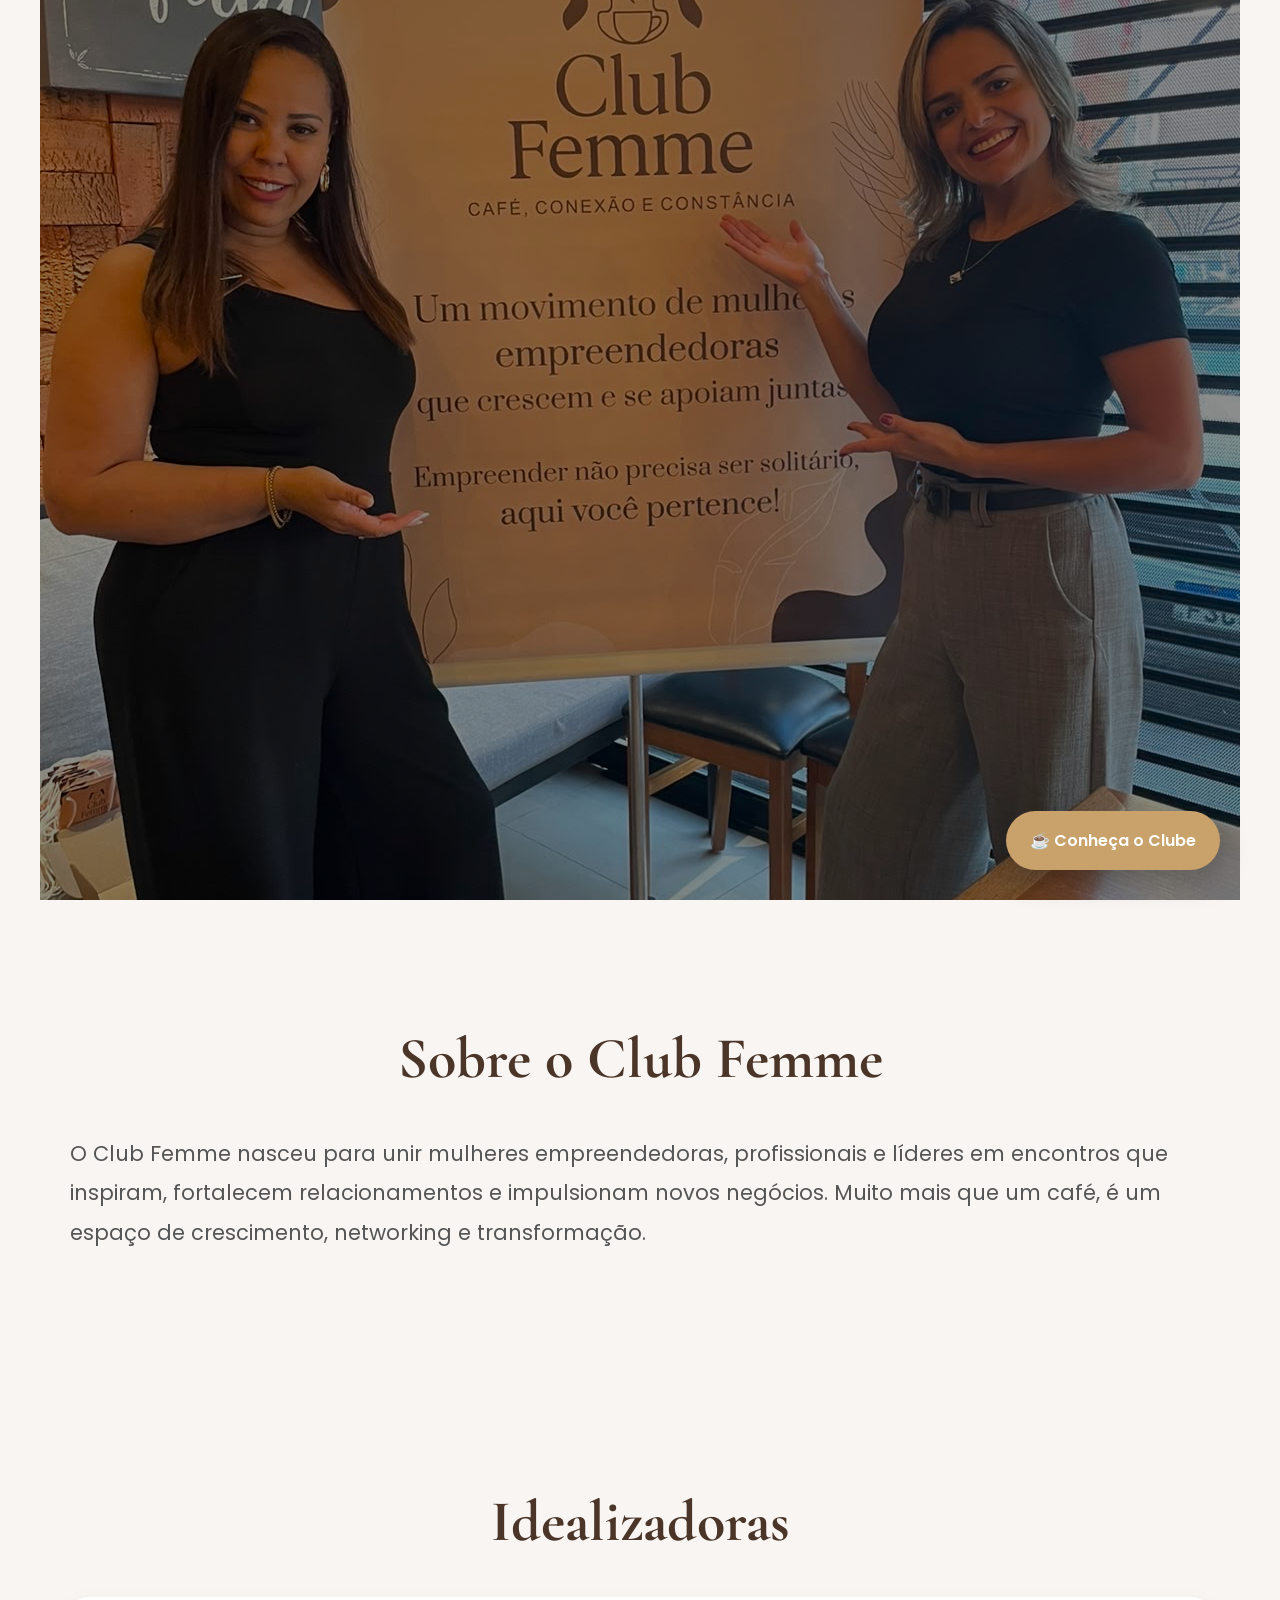
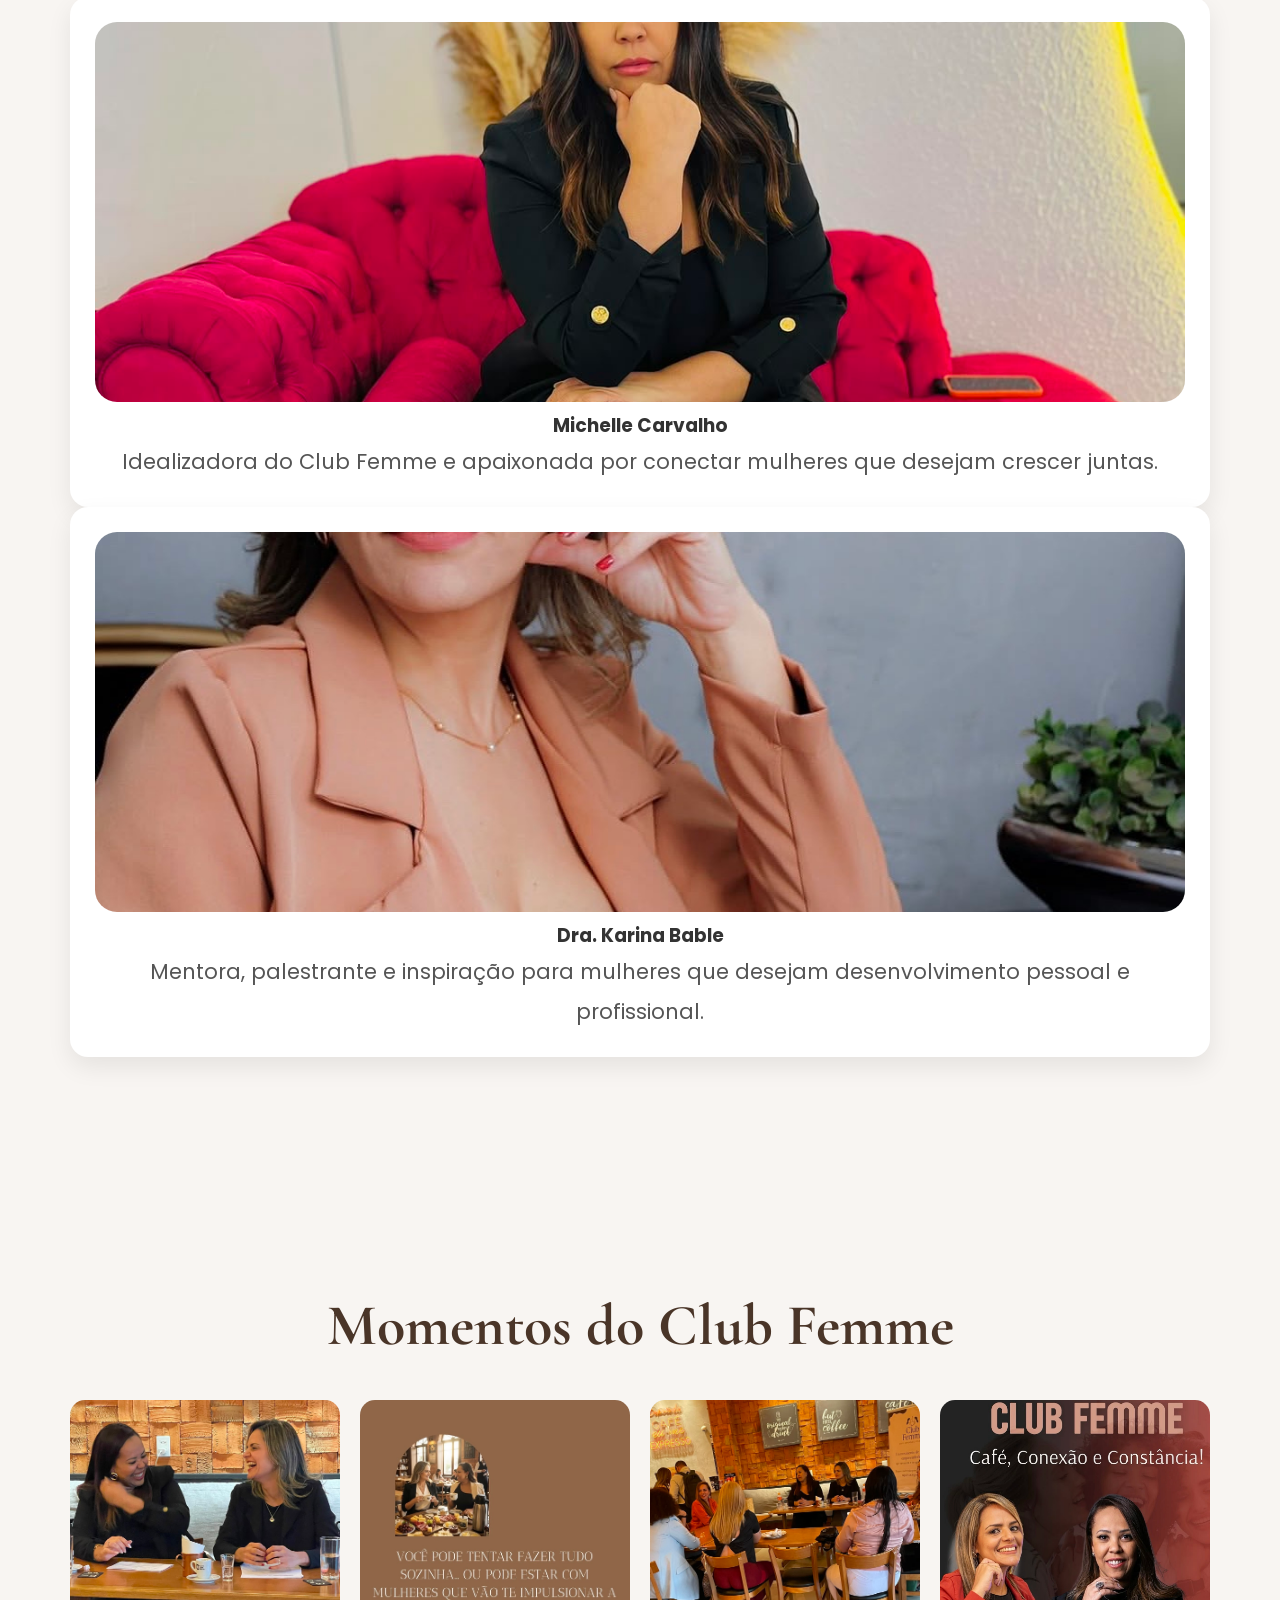
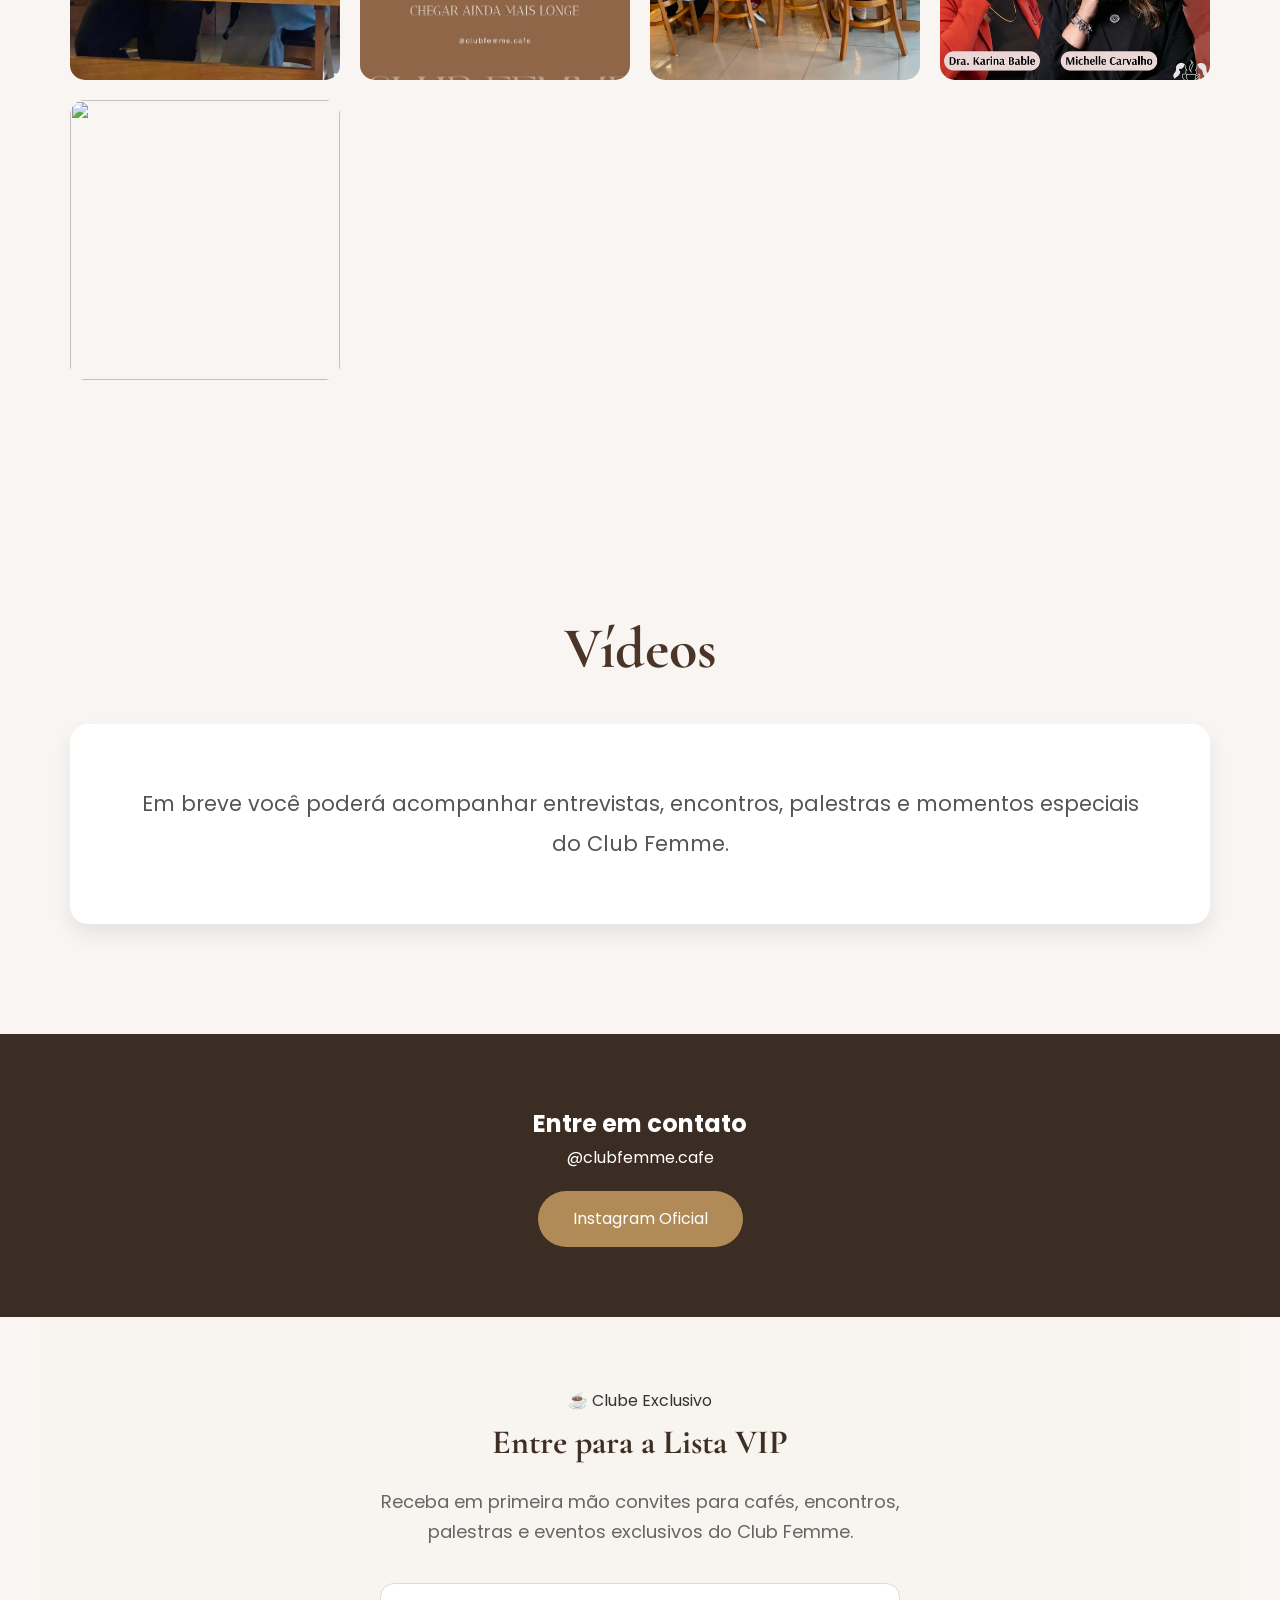
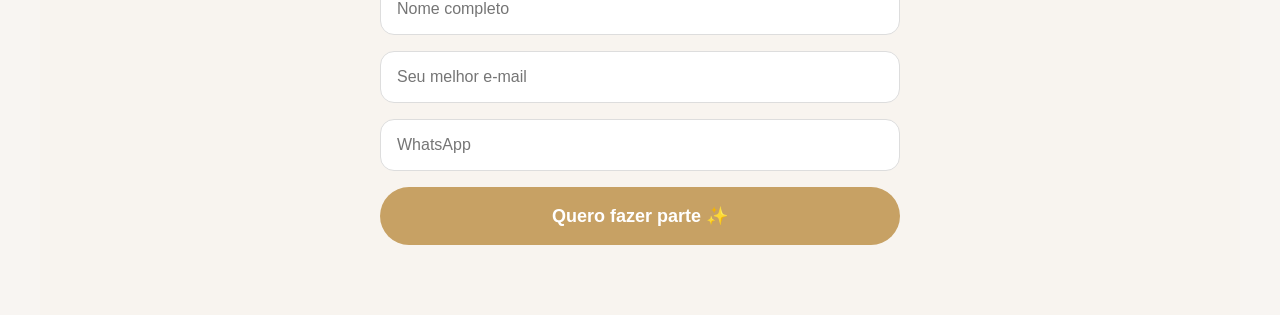
==== index.html @ d6cf8030 "Update index.html" ====
<!DOCTYPE html>
<html lang="pt-BR">
<head>
<meta charset="UTF-8">
<meta name="viewport" content="width=device-width, initial-scale=1.0">

<title>Club Femme</title>

<link rel="stylesheet" href="style.css">

<link rel="preconnect" href="https://fonts.googleapis.com">
<link rel="preconnect" href="https://fonts.gstatic.com" crossorigin>

<link href="https://fonts.googleapis.com/css2?family=Cormorant+Garamond:wght@500;600;700&family=Poppins:wght@300;400;500;600&display=swap" rel="stylesheet">

</head>

<body>

</header>

<section class="hero">


<div class="hero-text">

<h2></h2>

<p>

</p>

<a href="#sobre" class="botao-flutuante">
    ☕ Conheça o Clube
</a>

</div>
</section>

<section id="sobre">

<h2>Sobre o Club Femme</h2>

<p>

O Club Femme nasceu para unir mulheres empreendedoras,
profissionais e líderes em encontros que inspiram,
fortalecem relacionamentos e impulsionam novos negócios.

Muito mais que um café,
é um espaço de crescimento, networking e transformação.

</p>

</section>

<section id="idealizadoras">

<h2>Idealizadoras</h2>

<div class="cards">
<div class="card">

<img src="assets/images/179219d1-c685-4af3-8193-70ac5623697a.jpeg" alt="Michelle Carvalho">

<h3>Michelle Carvalho</h3>

<p>
Idealizadora do Club Femme e apaixonada por conectar mulheres
que desejam crescer juntas.
</p>

</div>

<div class="card">

<img src="assets/images/IMG_1350.jpeg" alt="Karina Bable">

<h3>Dra. Karina Bable</h3>

<p>
Mentora, palestrante e inspiração para mulheres que desejam
desenvolvimento pessoal e profissional.
</p>

</div>

</div>

</section>

<section id="galeria">

<h2>Momentos do Club Femme</h2>

<div class="gallery">

<img src="assets/images/F0392AAE-E761-480A-BFAB-C51E8D1BB046.jpeg">

<img src="assets/images/IMG_1346.jpeg">

<img src="assets/images/363E3862-976A-41C4-960F-3DEDE71C0ED9.jpeg">

<img src="assets/images/IMG_1351.jpeg">

<img src="assets/images/IMG_1440.jpeg">

</div>

</section>

<section id="videos">

<h2>Vídeos</h2>

<div class="video-box">

<p>
Em breve você poderá acompanhar entrevistas, encontros,
palestras e momentos especiais do Club Femme.
</p>

</div>

</section>

<footer id="contato">

<h2>Entre em contato</h2>

<p>@clubfemme.cafe</p>

<a class="instagram"
href="https://www.instagram.com/clubfemme.cafe"
target="_blank">

Instagram Oficial

</a>

</footer>
<section class="cadastro">
    <div class="cadastro-card">

        <span class="badge">☕ Clube Exclusivo</span>

        <h2>Entre para a Lista VIP</h2>

        <p>
            Receba em primeira mão convites para cafés,
            encontros, palestras e eventos exclusivos do Club Femme.
        </p>

        <form>
            <input type="text" placeholder="Nome completo">

            <input type="email" placeholder="Seu melhor e-mail">

            <input type="tel" placeholder="WhatsApp">

            <button type="submit">
                Quero fazer parte ✨
            </button>
        </form>

    </div>
</section>
    <script src="script.js"></script>
</body>
</html>
---- style.css ----
*{
margin:0;
padding:0;
box-sizing:border-box;
}

body{
font-family:Poppins,sans-serif;
background:#f8f5f2;
color:#333;
line-height:1.7;
}

header{position:fixed;
top:0;
left:0;
width:100%;
z-index:1000;

background:rgba(255,255,255,.12);
backdrop-filter:blur(14px);
-webkit-backdrop-filter:blur(14px);

border-bottom:1px solid rgba(255,255,255,.15);

transition:.35s;

}

nav ul{
display:flex;
gap:25px;
list-style:none;
}

nav a{
color:white;
text-decoration:none;
font-weight:500;
transition:.3s;
}

nav a:hover{
color:#b08b57;
}
.hero{
    height:100vh;
    display:flex;
    align-items:center;
    justify-content:center;
    text-align:center;
    padding:40px;

    background-image:
        linear-gradient(rgba(0,0,0,.45), rgba(0,0,0,.45)),
        url("assets/images/B99DFCC3-5FAB-4BAB-A27E-6797FC0DCADA.jpeg");

    background-size:cover;
    background-position:center;
    background-repeat:no-repeat;

    color:#fff;
}

.hero h2{

font-size:78px;

font-family:"Cormorant Garamond",serif;

margin-bottom:25px;

font-weight:700;

line-height:1.1;

}

.hero p{

max-width:760px;

margin:auto;

font-size:22px;

opacity:.95;

}
.botao{

display:inline-block;

margin-top:45px;

padding:18px 42px;

background:#B8905A;

color:white;

text-decoration:none;

border-radius:50px;

font-weight:600;

transition:.35s;

box-shadow:0 10px 25px rgba(0,0,0,.25);

}

.botao:hover{

transform:translateY(-4px);

background:#9c7648;

}


section{
max-width:1200px;
margin:auto;
padding:110px 30px;
}

section h2{
font-size:58px;
font-family:"Cormorant Garamond",serif;
margin-bottom:25px;
text-align:center;
color:#4a3528;
}
section p{
    font-size:21px;
    line-height:1.9;
    color:#555;
}
.card{
    background:#fff;
    padding:30px;
    border-radius:28px;
    box-shadow:0 20px 50px rgba(0,0,0,.08);
    text-align:center;
    transition:.35s;
    overflow:hidden;
}

.card{
background:white;
padding:25px;
border-radius:18px;
box-shadow:0 10px 25px rgba(0,0,0,.08);
text-align:center;
}

.card img{
    width:100%;
    height:380px;
    object-fit:cover;
    border-radius:22px;
    transition:.35s;
}
.card:hover img{
    transform:scale(1.03);
}

.gallery{
display:grid;
grid-template-columns:repeat(auto-fit,minmax(250px,1fr));
gap:20px;
}

.gallery img{
width:100%;
height:280px;
object-fit:cover;
border-radius:15px;
transition:.4s;
}

.gallery img:hover{
transform:scale(1.03);
}

.video-box{
background:white;
padding:60px;
border-radius:18px;
text-align:center;
box-shadow:0 10px 20px rgba(0,0,0,.08);
}

footer{
background:#3b2d23;
color:white;
text-align:center;
padding:70px 20px;
}

.instagram{
display:inline-block;
margin-top:20px;
padding:14px 35px;
background:#b08b57;
border-radius:40px;
text-decoration:none;
color:white;
}
/* ===== MENU RESPONSIVO ===== */

@media (max-width: 900px){

nav ul{
flex-direction:column;
align-items:center;
gap:15px;
}

.hero h2{
font-size:42px;
}

.hero p{
font-size:18px;
}

section{
padding:70px 20px;
}

.card img{
height:320px;
}

.gallery{
grid-template-columns:1fr;
}

}
.botao-flutuante{
    position: fixed;
    right: 20px;
    bottom: 30px;

    background:#c8a16b;
    color:#fff;

    padding:16px 24px;
    border-radius:50px;

    text-decoration:none;
    font-weight:600;

    box-shadow:0 10px 30px rgba(0,0,0,.25);

    z-index:9999;

    transition:.3s;
}

.botao-flutuante:hover{
    transform:translateY(-3px);
    box-shadow:0 15px 35px rgba(0,0,0,.35);
}
/* ===== Cadastro ===== */

.cadastro{
    background:#f8f4ef;
    padding:70px 25px;
    text-align:center;
}

.cadastro h2{
    color:#3f2e23;
    font-size:34px;
    margin-bottom:15px;
}

.cadastro p{
    color:#666;
    max-width:600px;
    margin:0 auto 35px;
    line-height:1.7;
    font-size:18px;
}

.cadastro form{
    max-width:520px;
    margin:auto;
}

.cadastro input{
    width:100%;
    padding:16px;
    margin-bottom:16px;
    border:1px solid #ddd;
    border-radius:14px;
    font-size:16px;
    box-sizing:border-box;
}

.cadastro input:focus{
    border-color:#c7a164;
    outline:none;
}

.cadastro button{
    width:100%;
    padding:18px;
    border:none;
    border-radius:50px;
    background:#c7a164;
    color:#fff;
    font-size:18px;
    font-weight:bold;
    cursor:pointer;
    transition:.3s;
}

.cadastro button:hover{
    background:#af874d;
}
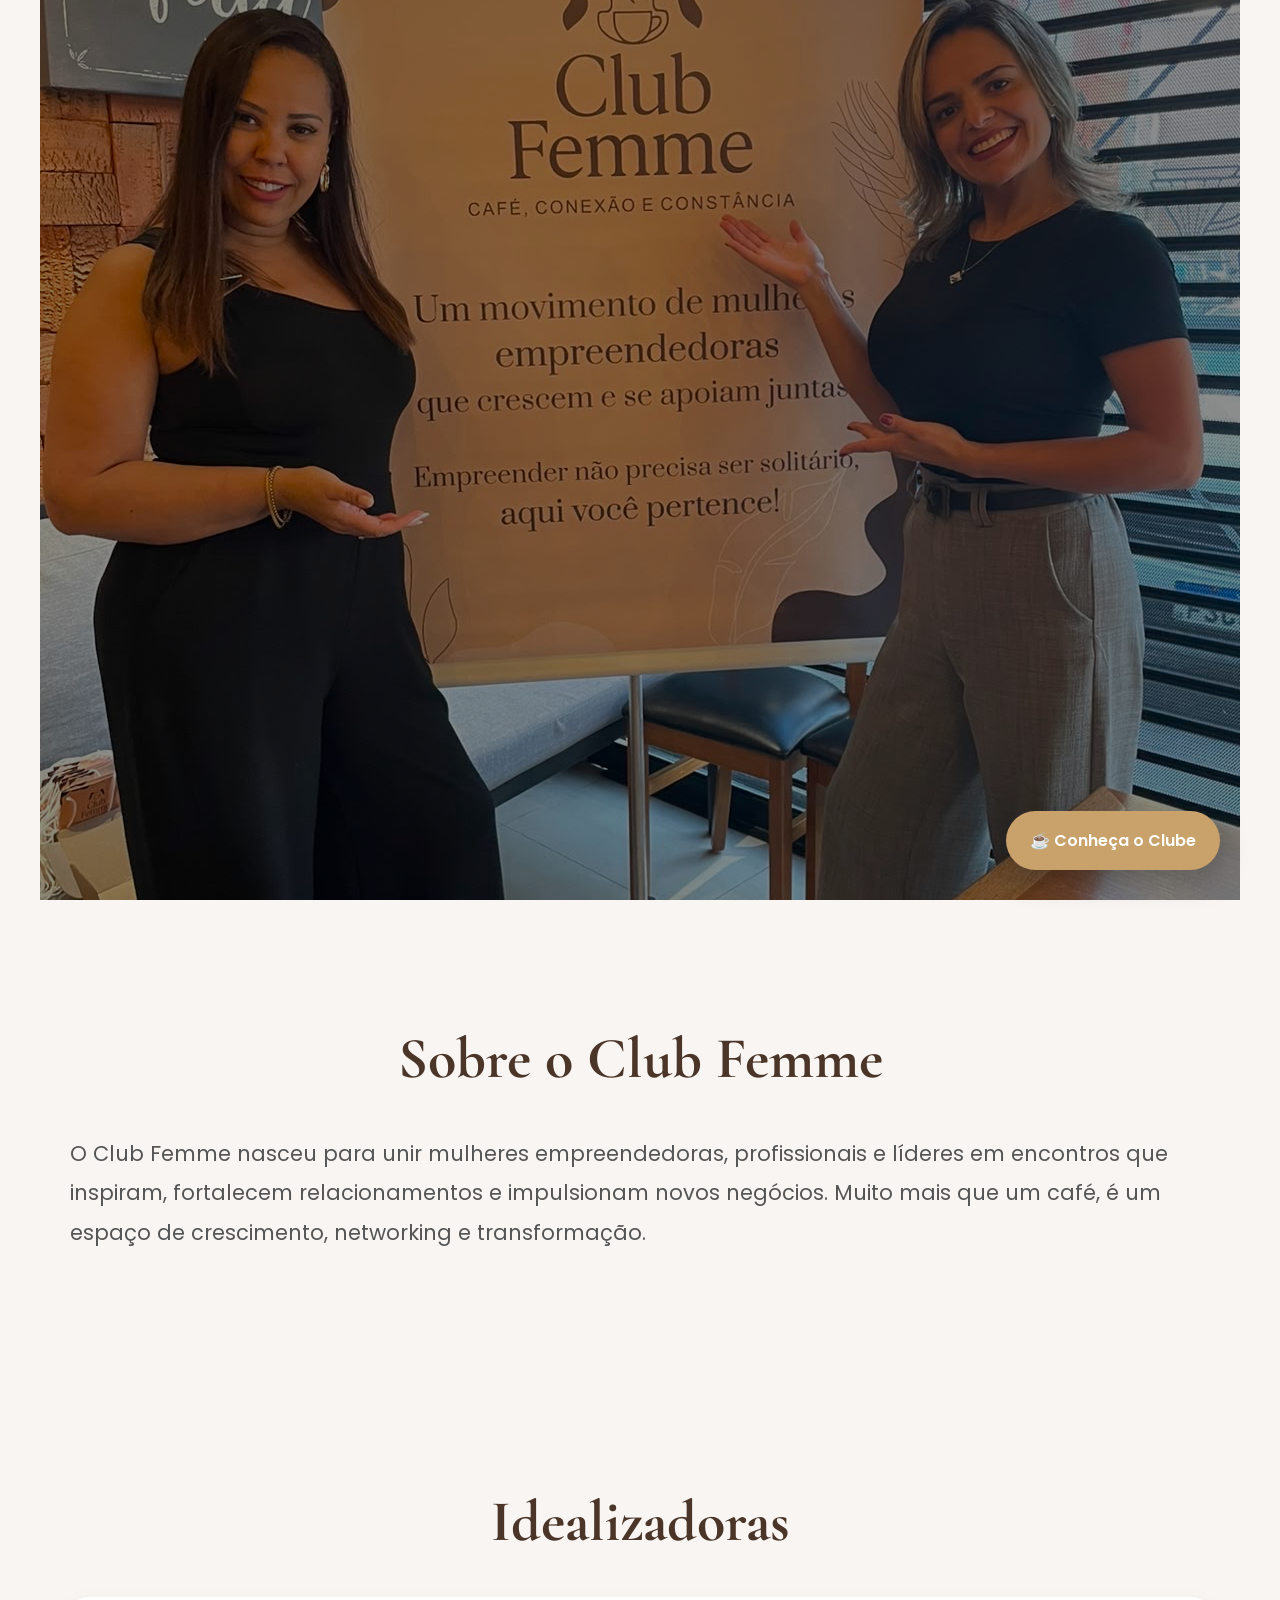
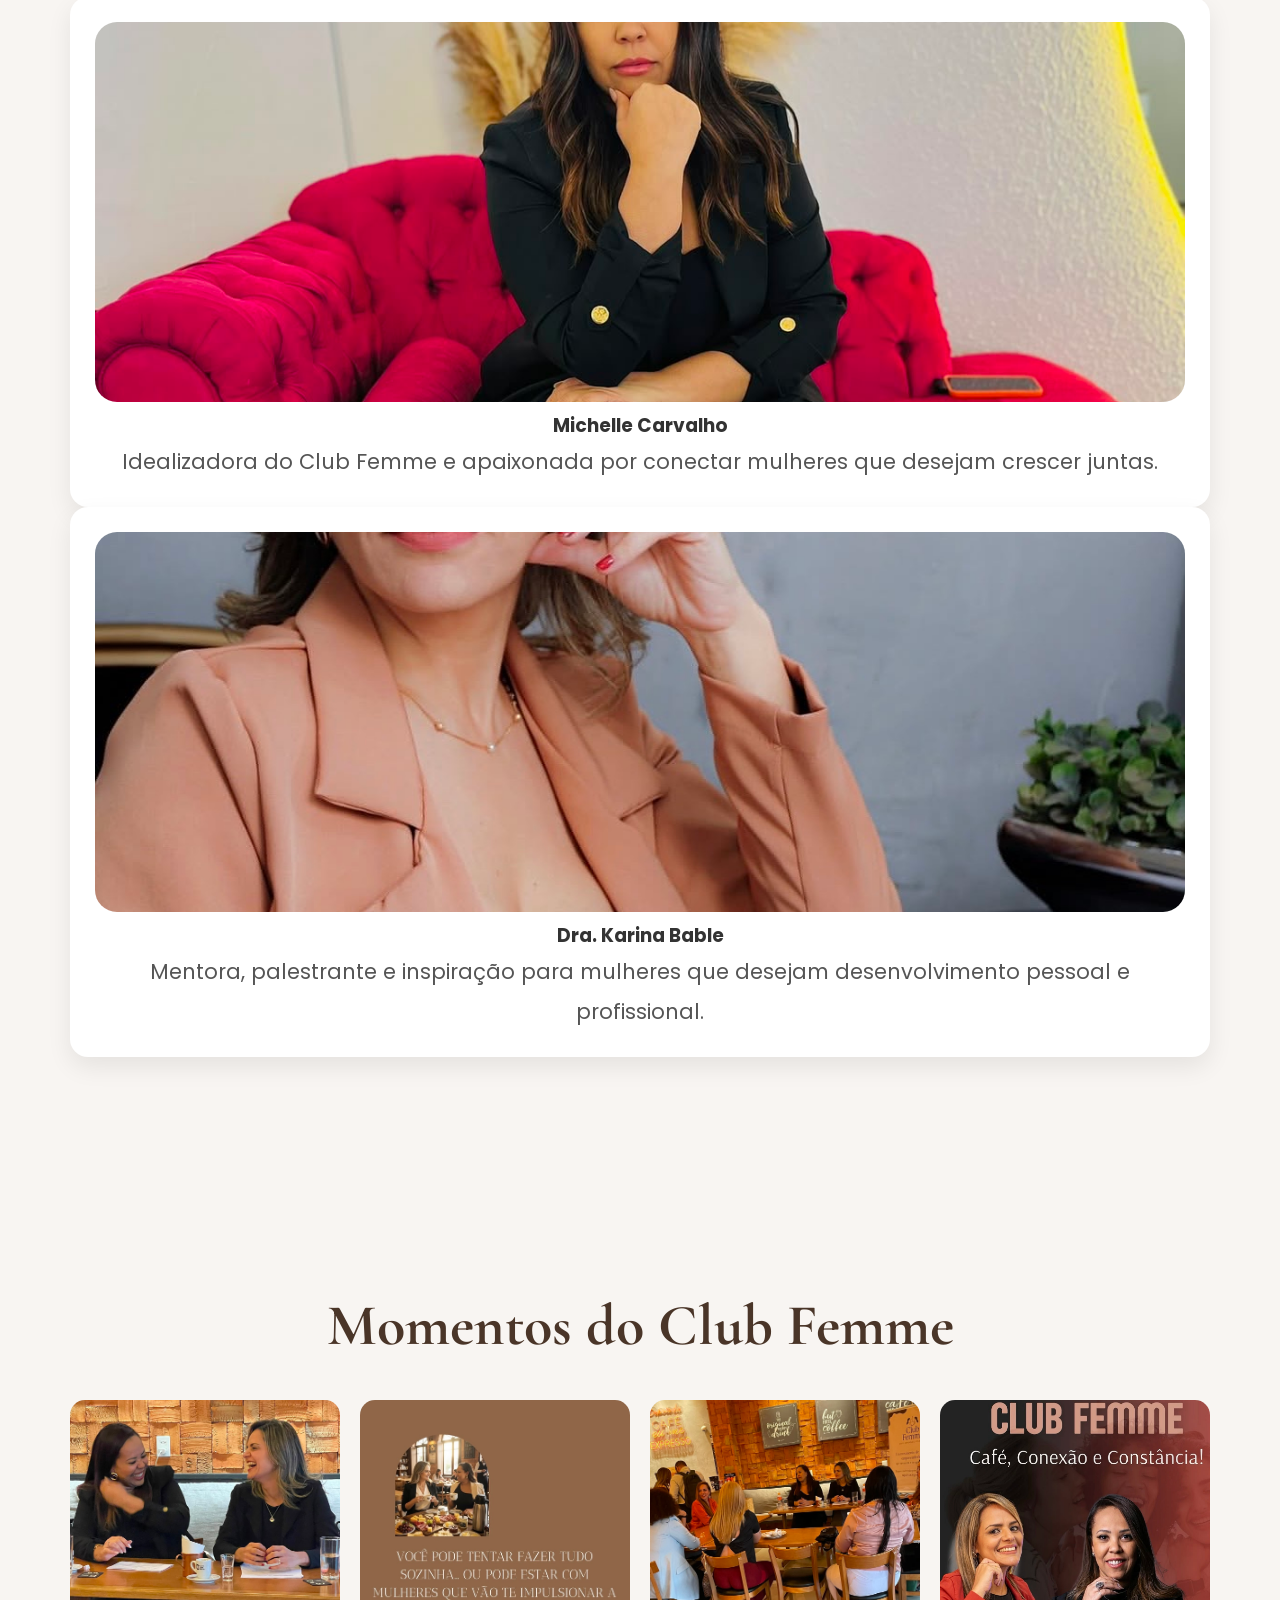
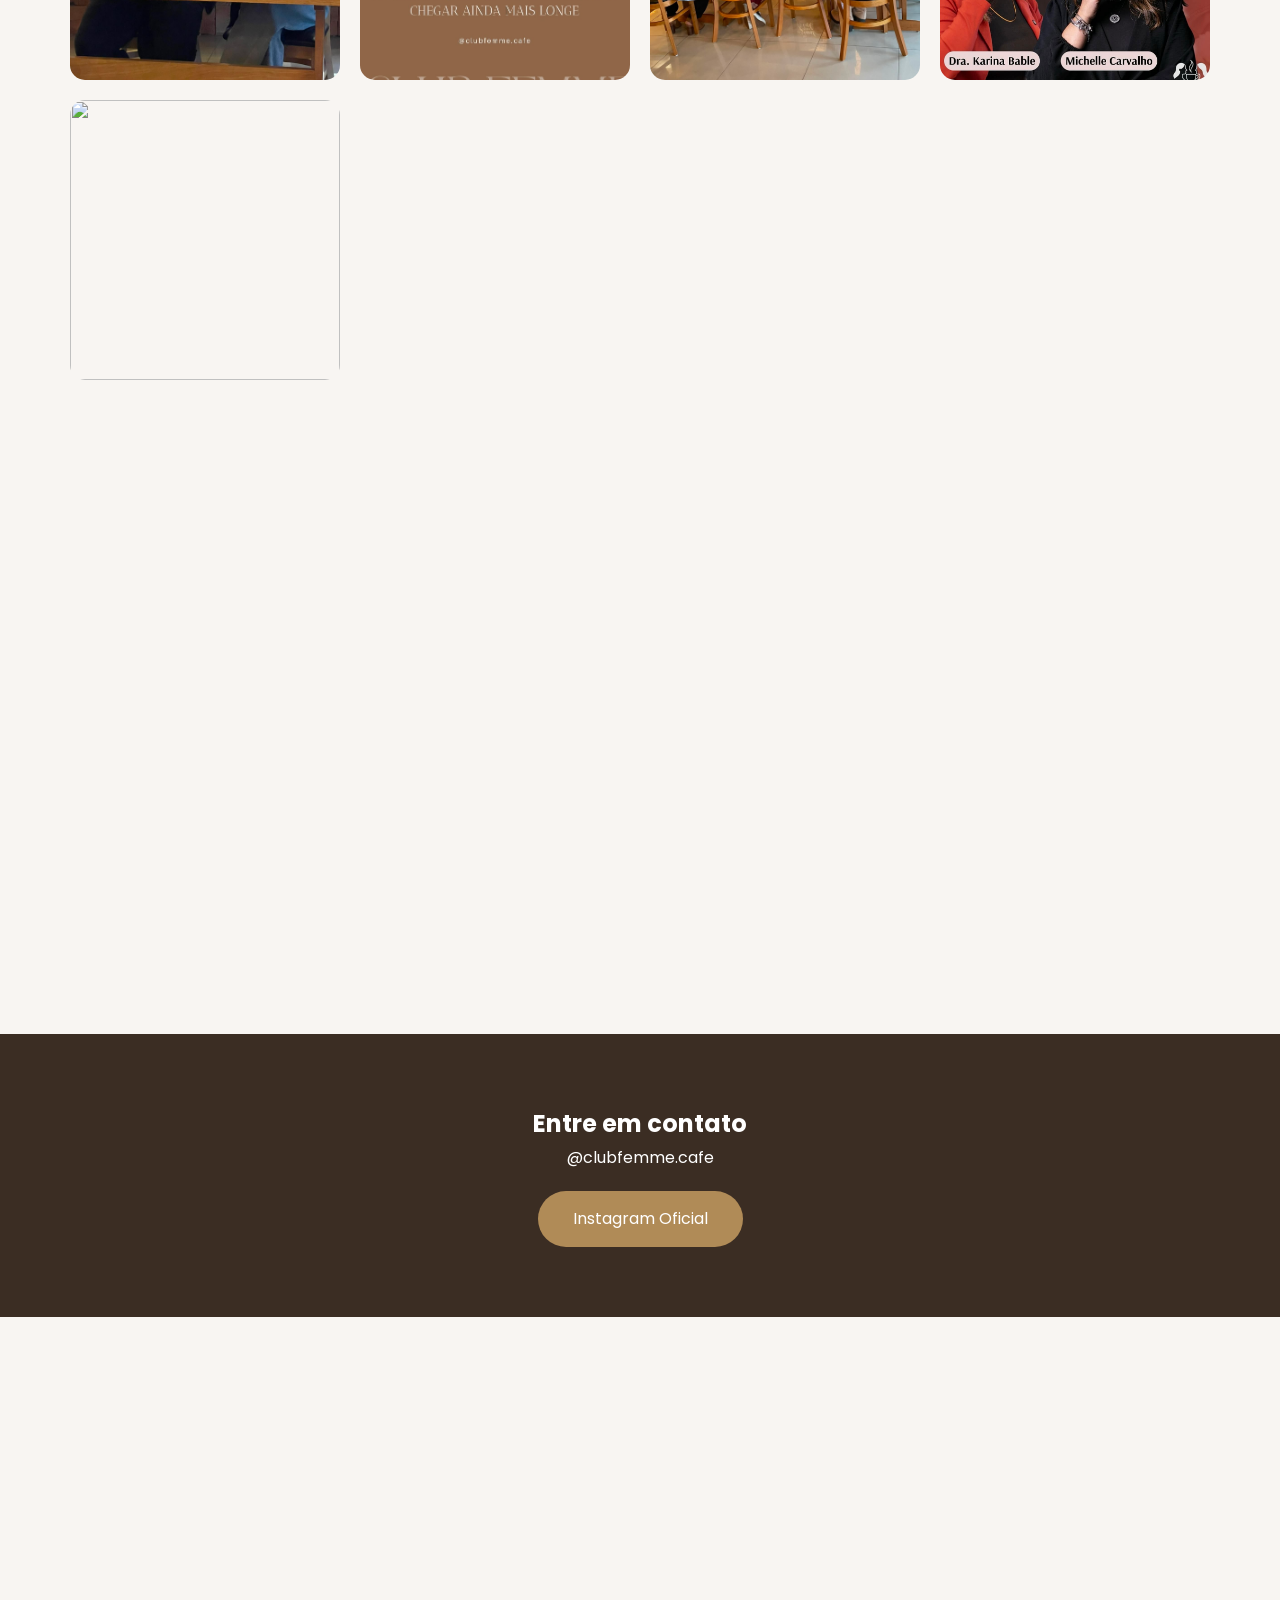
==== commit f1893980: "Update index.html" ====
--- a/index.html
+++ b/index.html
@@ -151,18 +151,20 @@
             encontros, palestras e eventos exclusivos do Club Femme.
         </p>
 
-        <form>
-            <input type="text" placeholder="Nome completo">
+    <form action="https://formspree.io/f/mnjkgary" method="POST">
+            <input type="text" name="nome" placeholder="Nome completo" required>
 
-            <input type="email" placeholder="Seu melhor e-mail">
+           <input type="email" name="email" placeholder="Seu melhor e-mail" required>
 
-            <input type="tel" placeholder="WhatsApp">
+           <input type="tel" name="whatsapp" placeholder="WhatsApp" required>
 
             <button type="submit">
                 Quero fazer parte ✨
             </button>
-        </form>
+        <form action="https://formspree.io/f/mnjkgary" method="POST">
+<input type="hidden" name="_subject" value="Novo cadastro - Lista VIP Club Femme">
 
+<input type="hidden" name="_next" value="https://beleza2.github.io/club-femme-site/">
     </div>
 </section>
     <script src="script.js"></script>
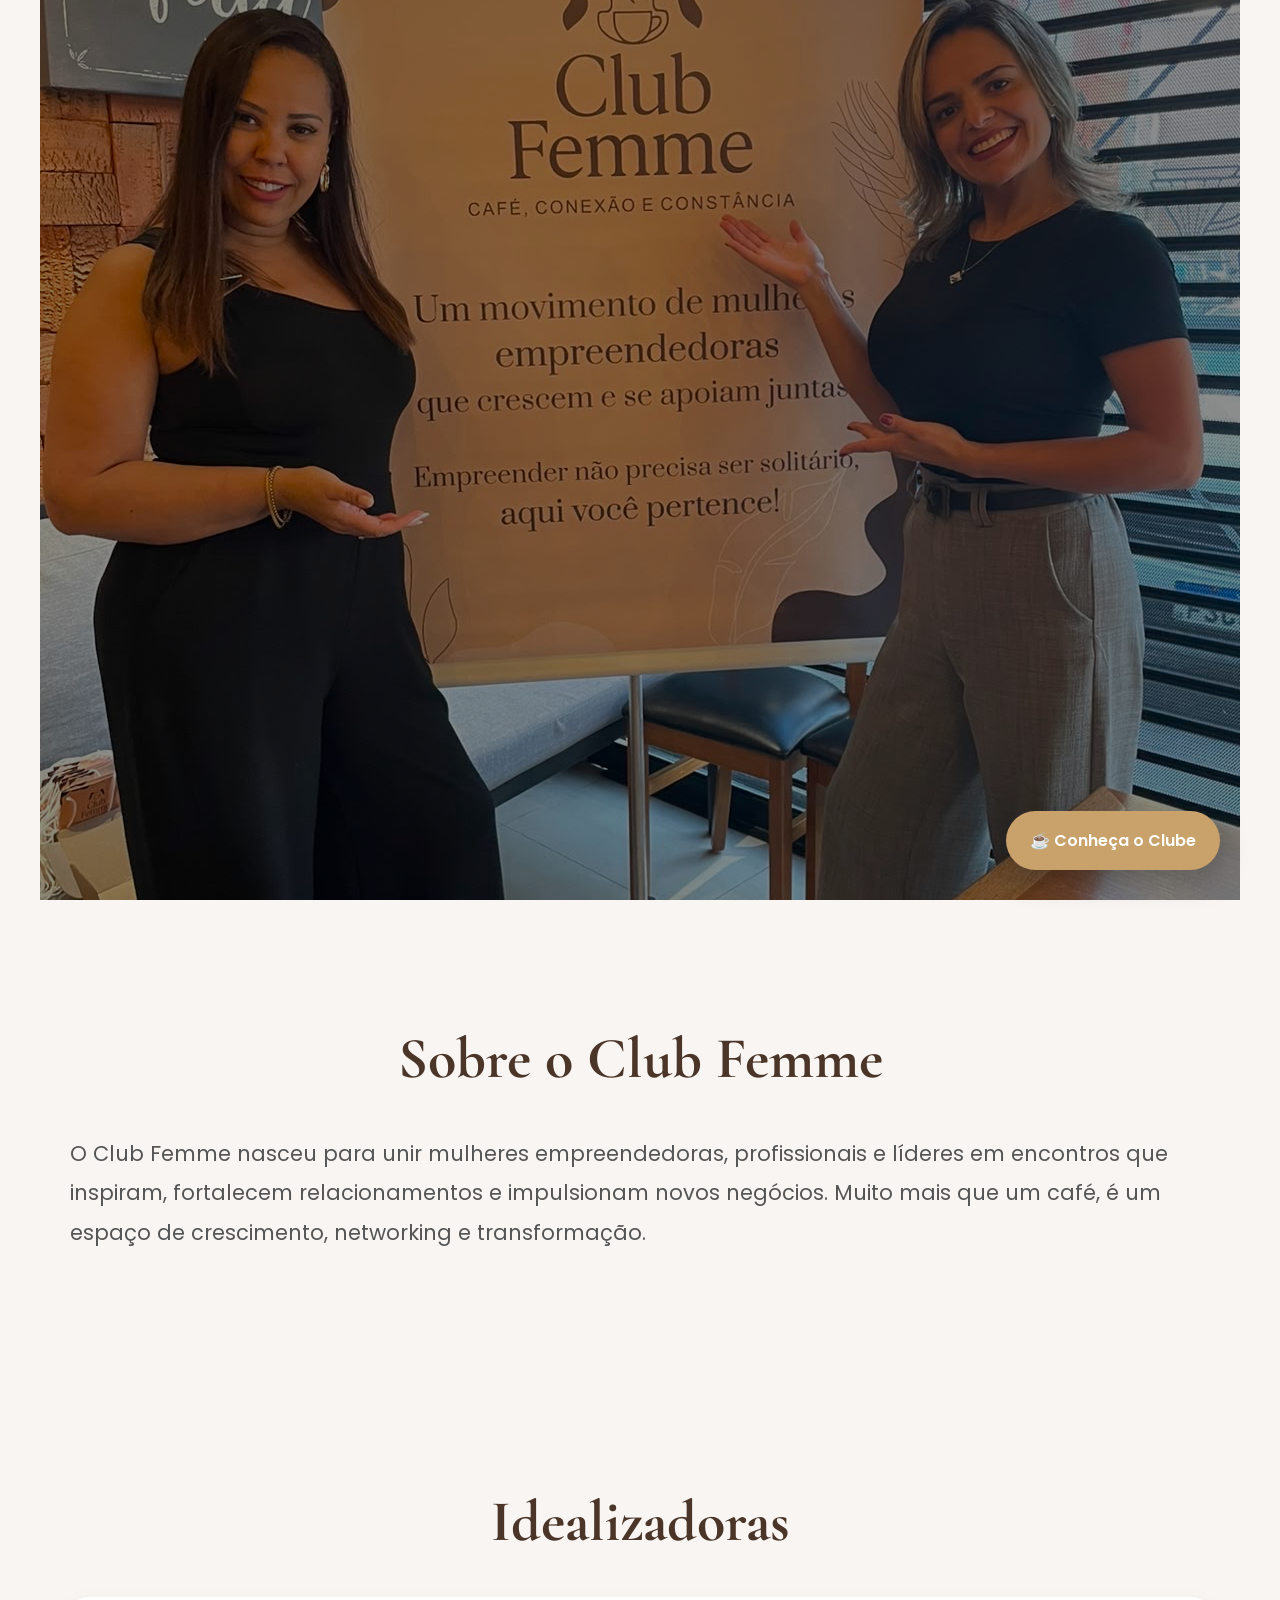
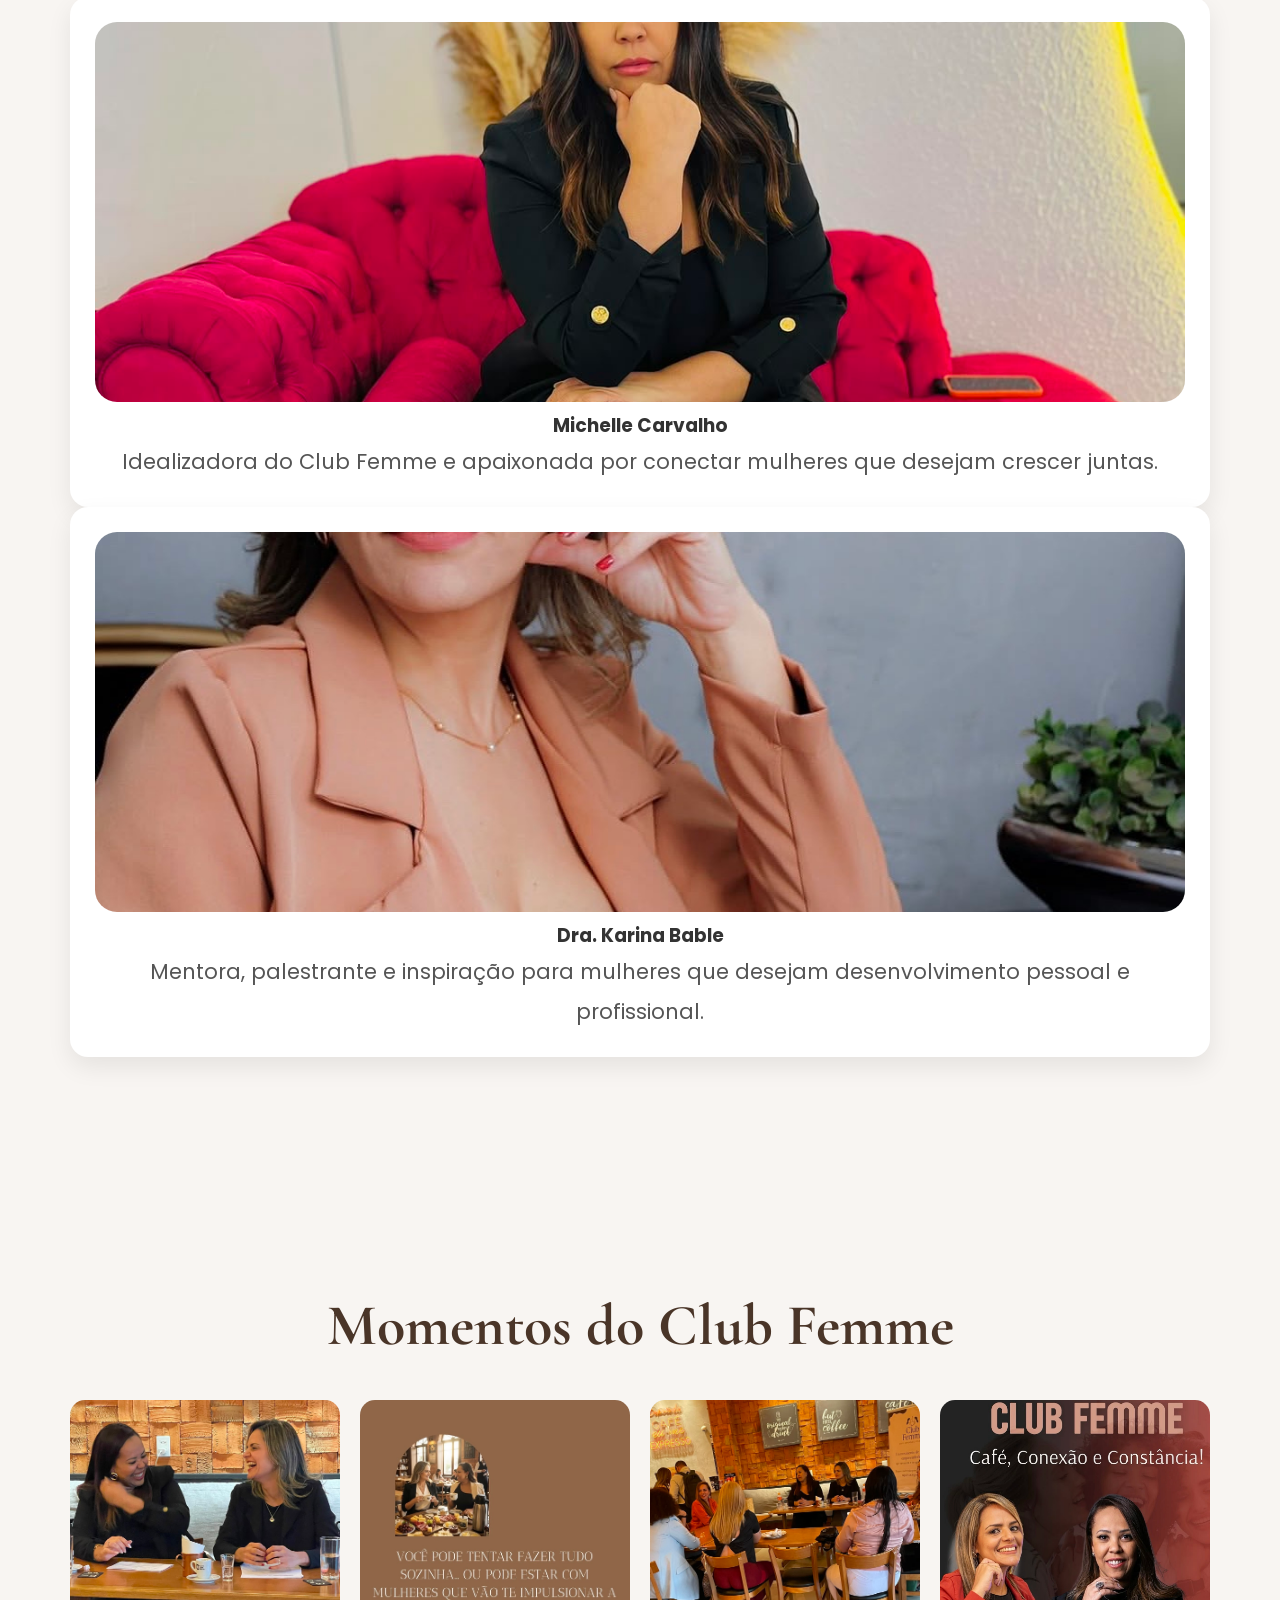
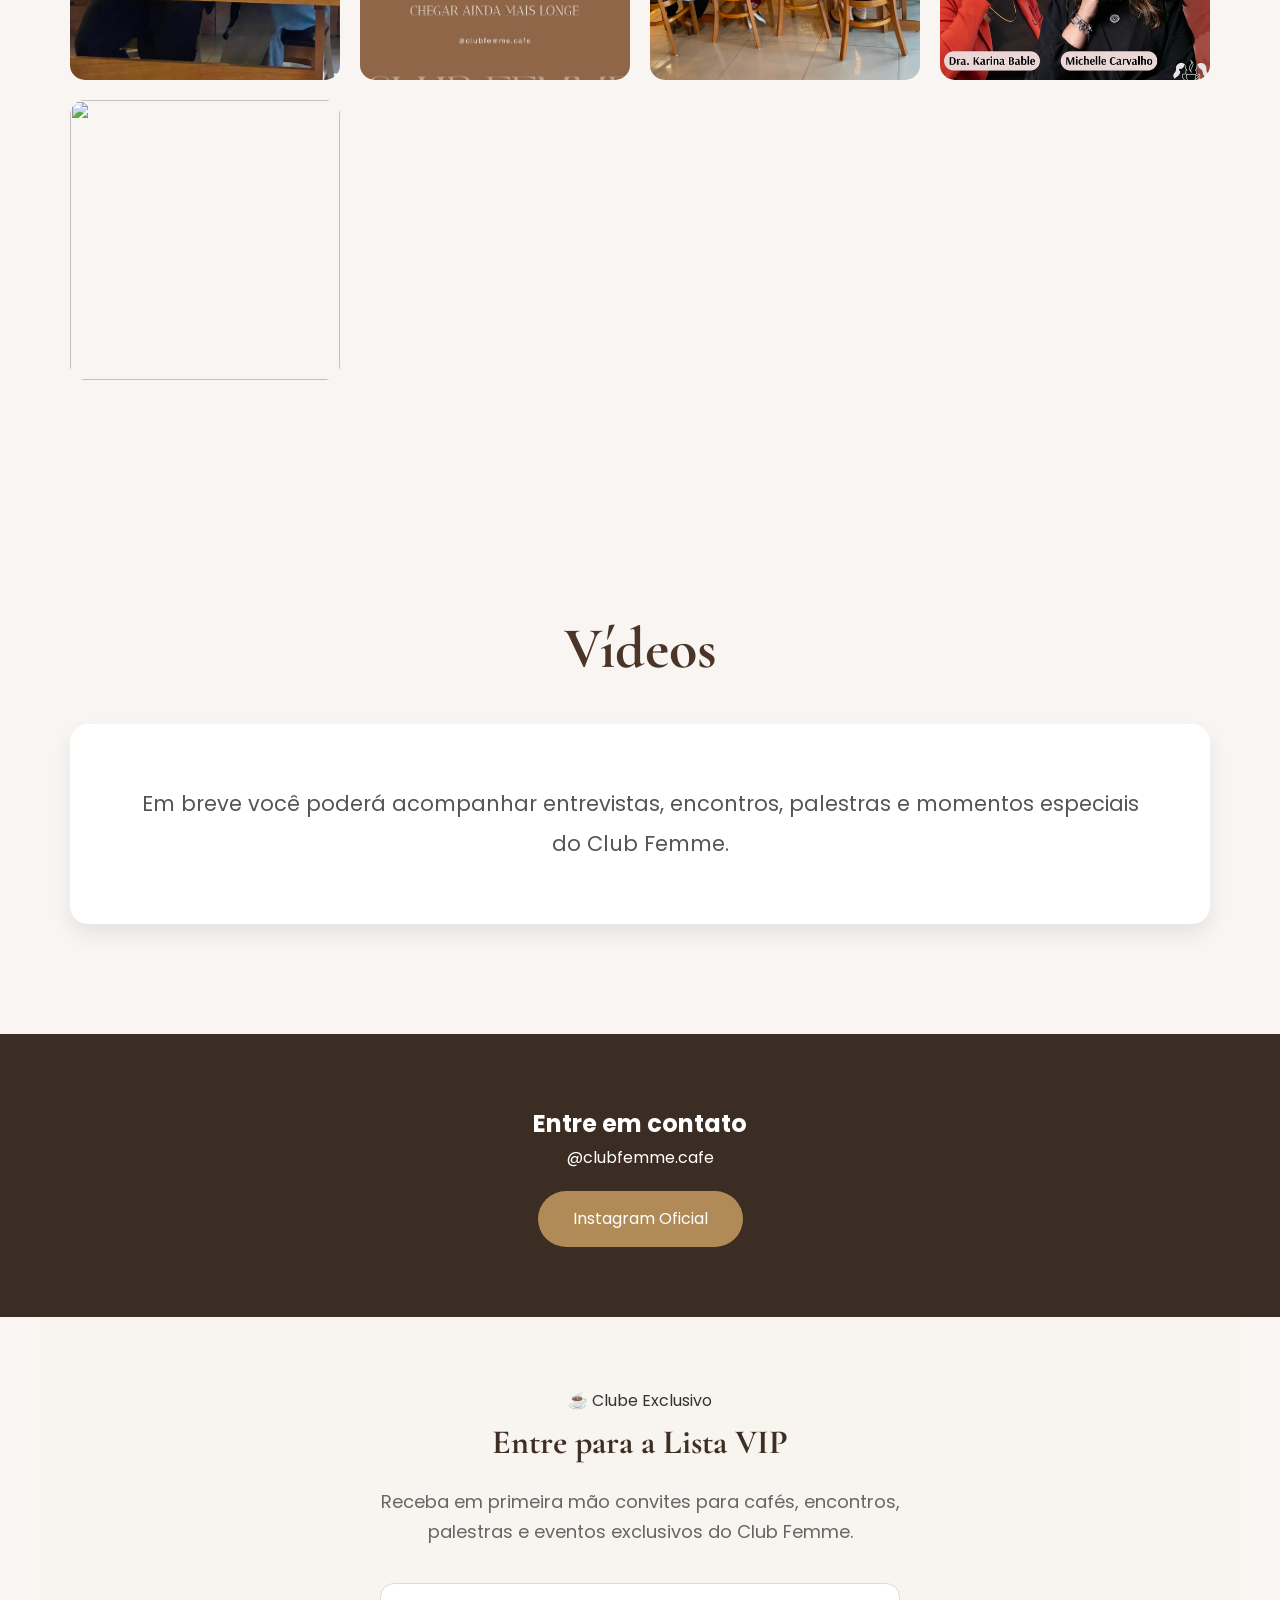
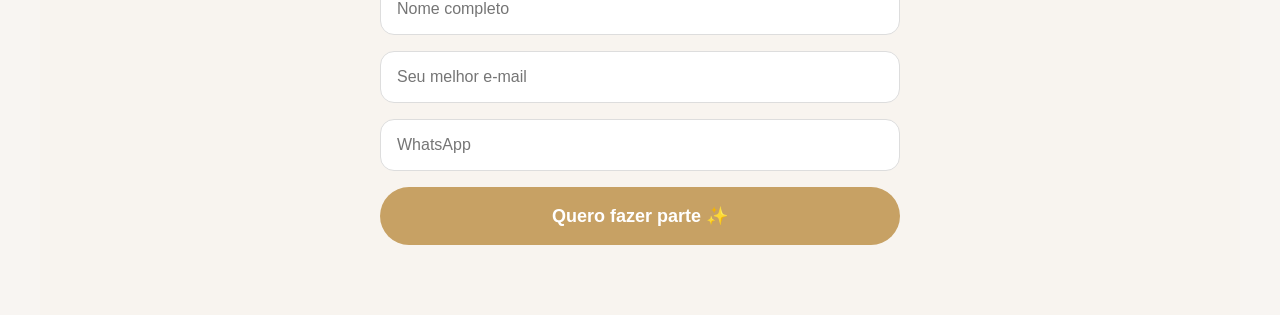
==== commit 0c37aa23: "Update index.html" ====
--- a/index.html
+++ b/index.html
@@ -161,7 +161,7 @@
             <button type="submit">
                 Quero fazer parte ✨
             </button>
-        <form action="https://formspree.io/f/mnjkgary" method="POST">
+        </form>
 <input type="hidden" name="_subject" value="Novo cadastro - Lista VIP Club Femme">
 
 <input type="hidden" name="_next" value="https://beleza2.github.io/club-femme-site/">
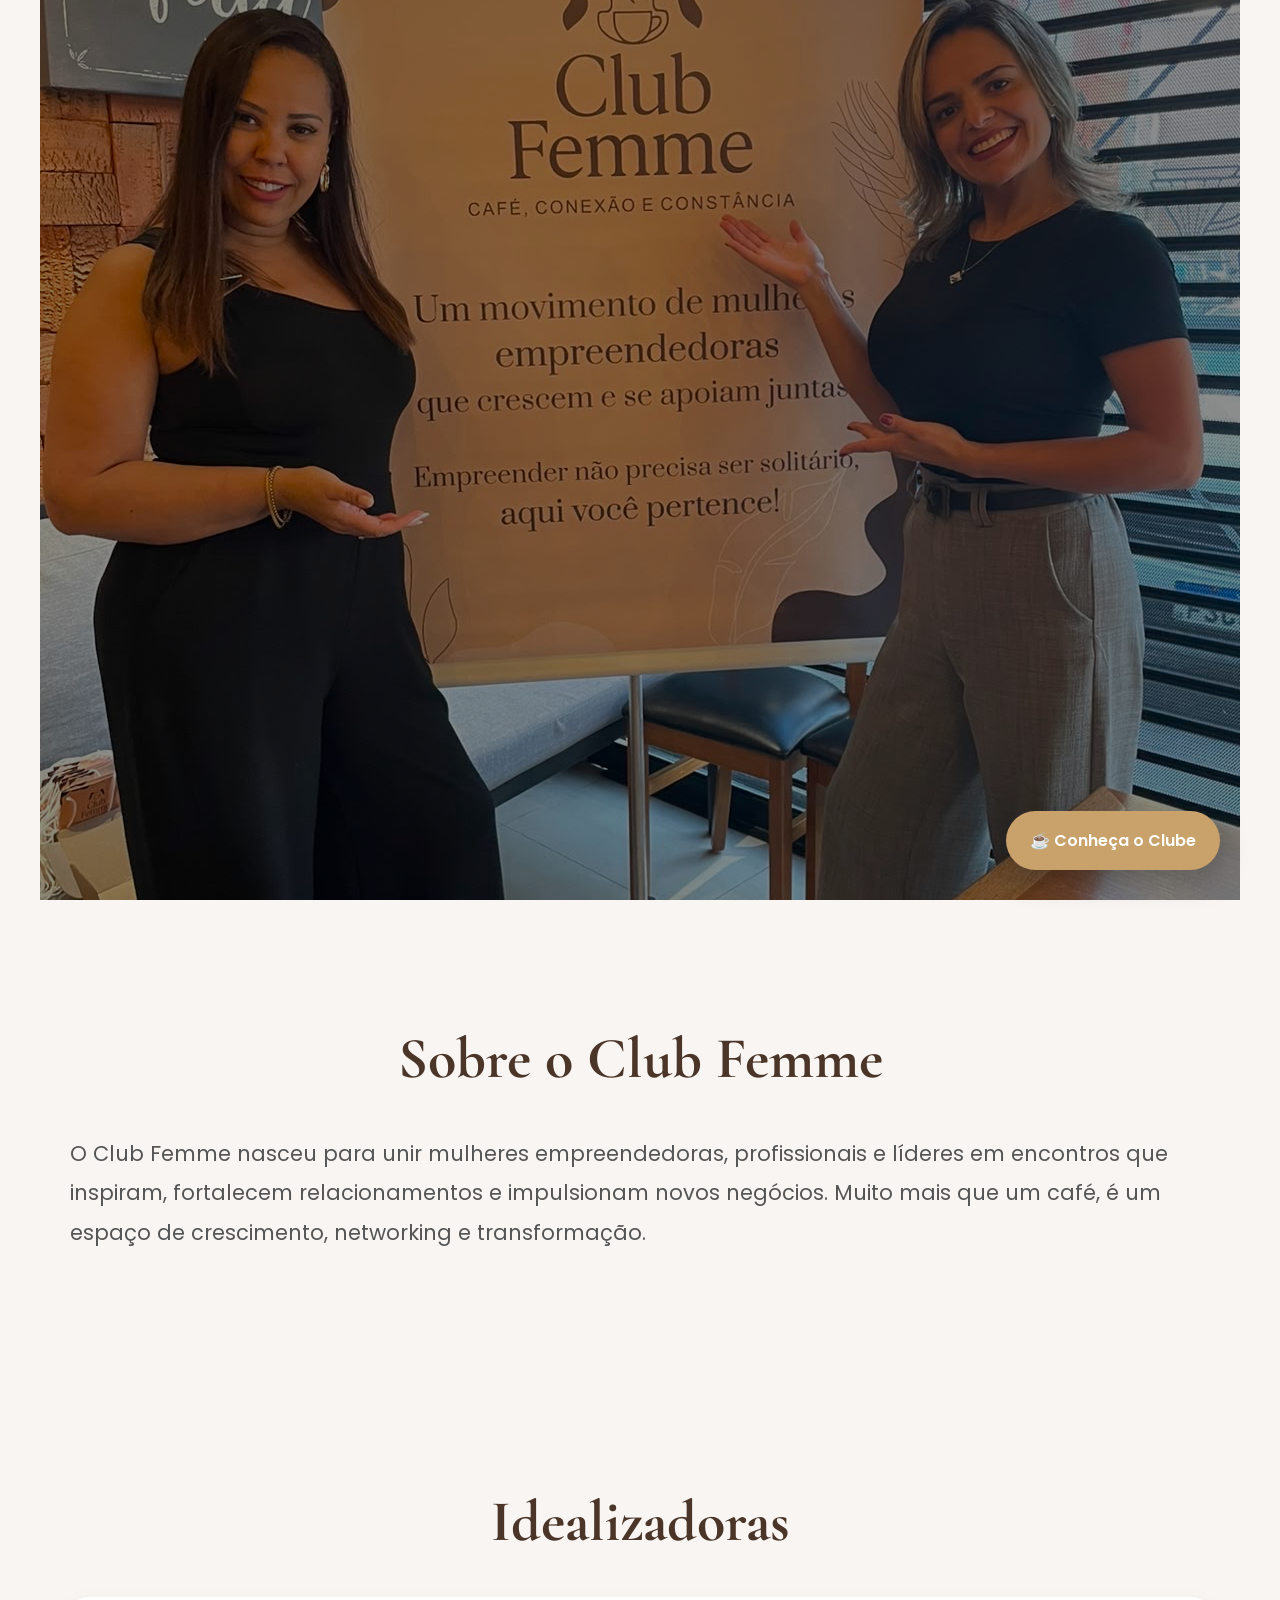
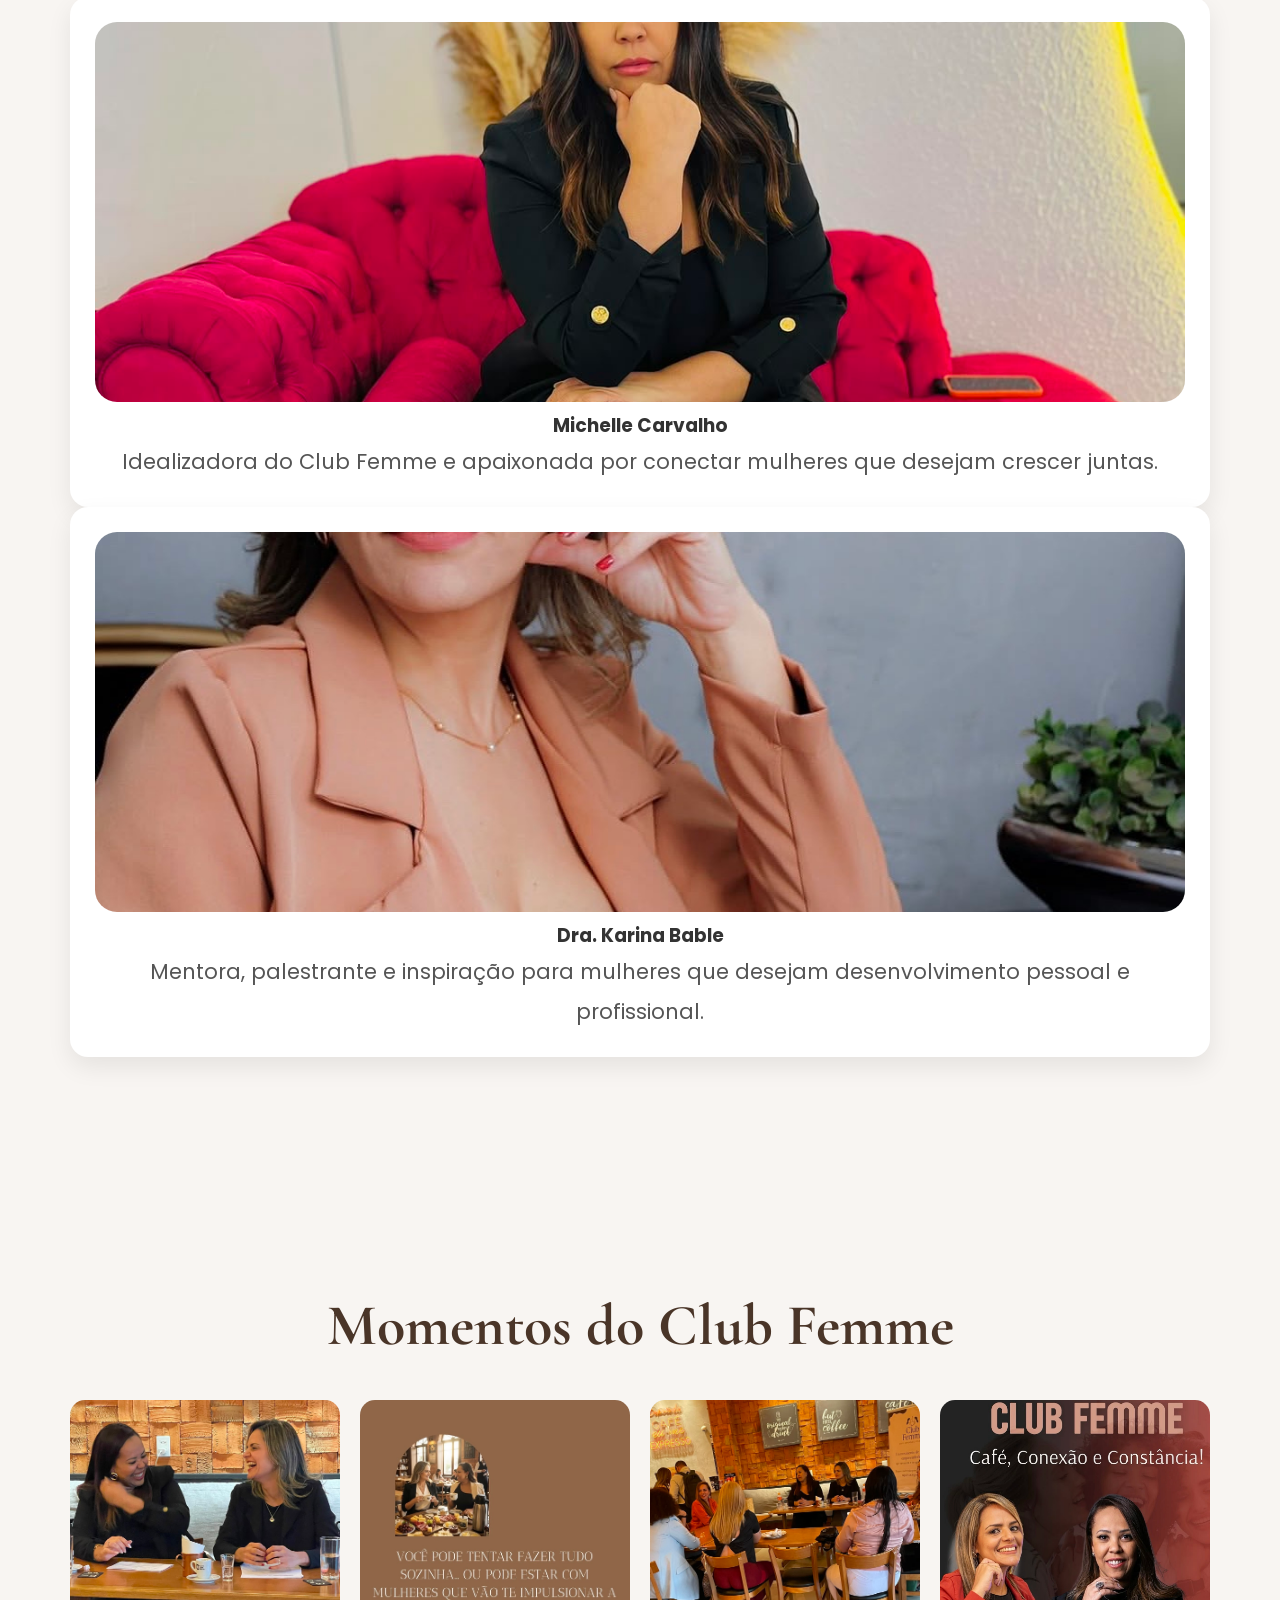
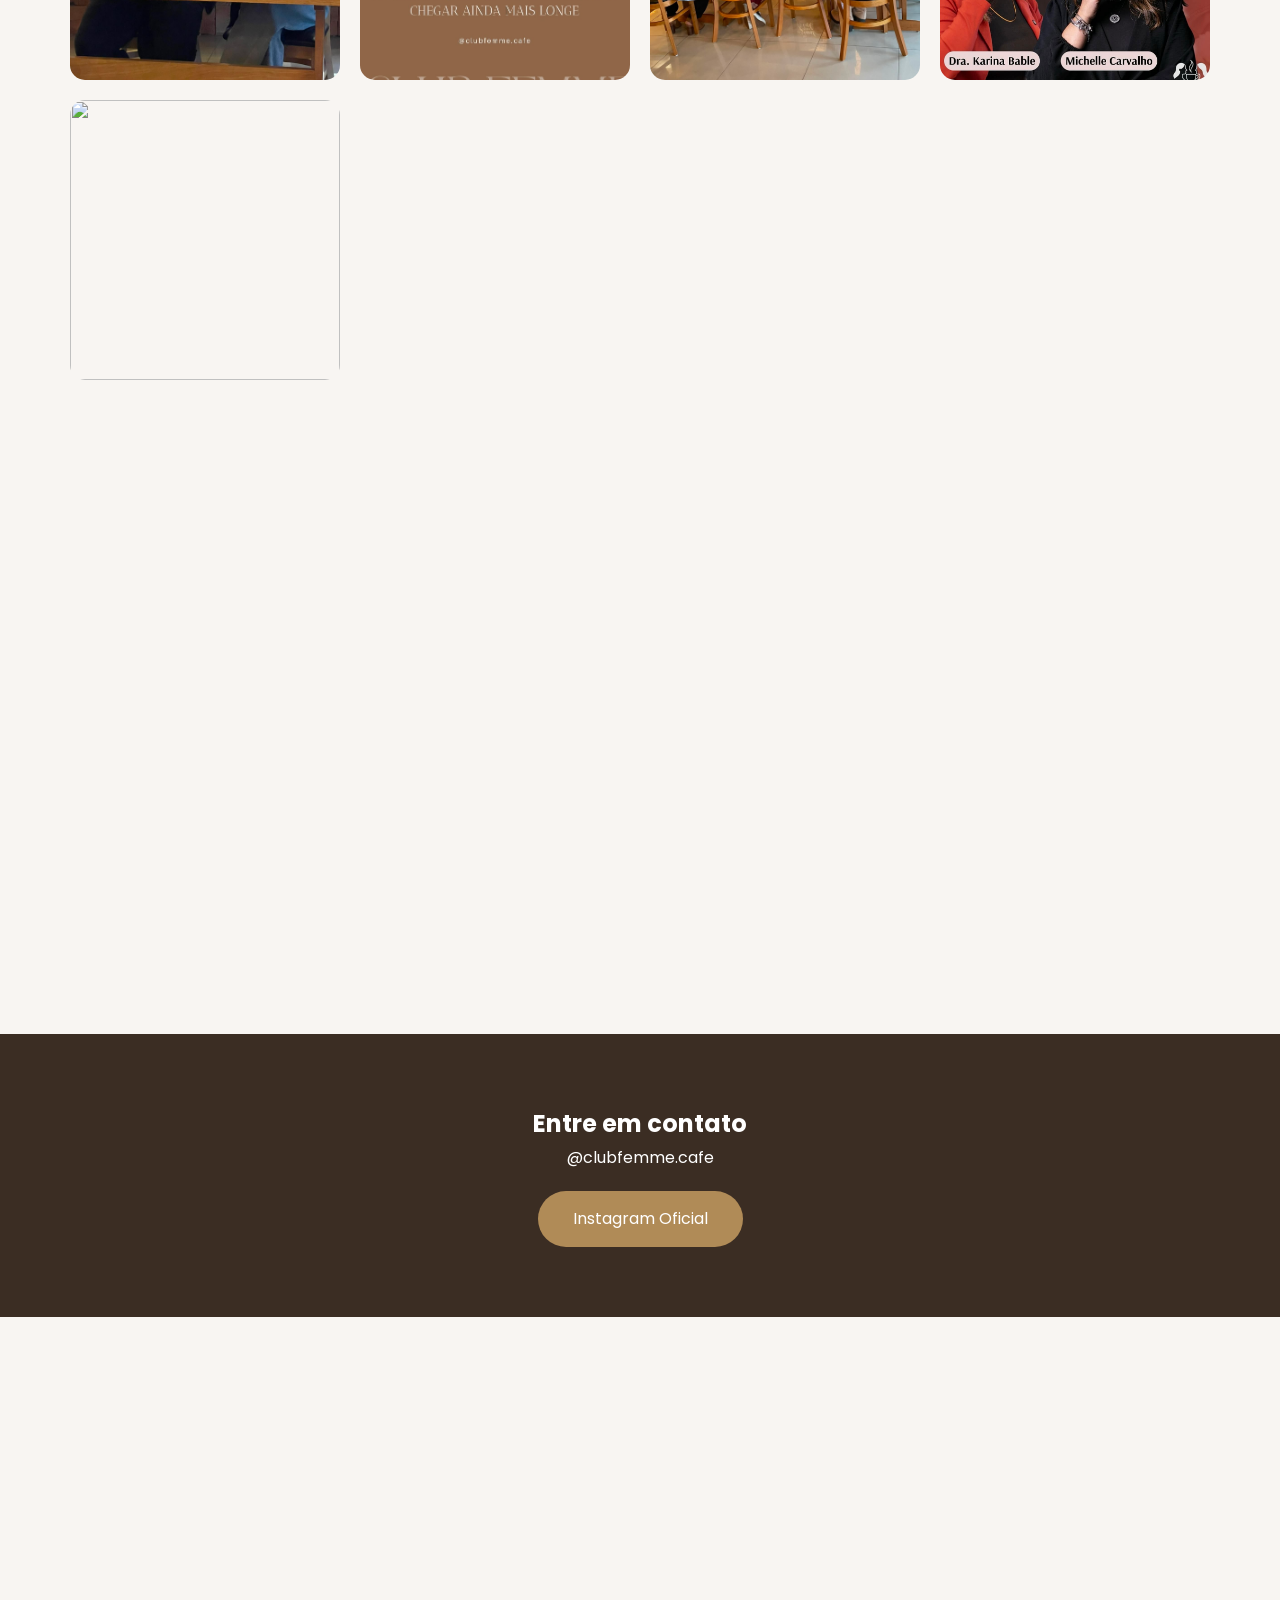
==== commit ce2b582f: "Update index.html" ====
--- a/index.html
+++ b/index.html
@@ -151,20 +151,12 @@
             encontros, palestras e eventos exclusivos do Club Femme.
         </p>
 
-    <form action="https://formspree.io/f/mnjkgary" method="POST">
-            <input type="text" name="nome" placeholder="Nome completo" required>
-
-           <input type="email" name="email" placeholder="Seu melhor e-mail" required>
-
-           <input type="tel" name="whatsapp" placeholder="WhatsApp" required>
+="
 
             <button type="submit">
                 Quero fazer parte ✨
             </button>
         </form>
-<input type="hidden" name="_subject" value="Novo cadastro - Lista VIP Club Femme">
-
-<input type="hidden" name="_next" value="https://beleza2.github.io/club-femme-site/">
     </div>
 </section>
     <script src="script.js"></script>
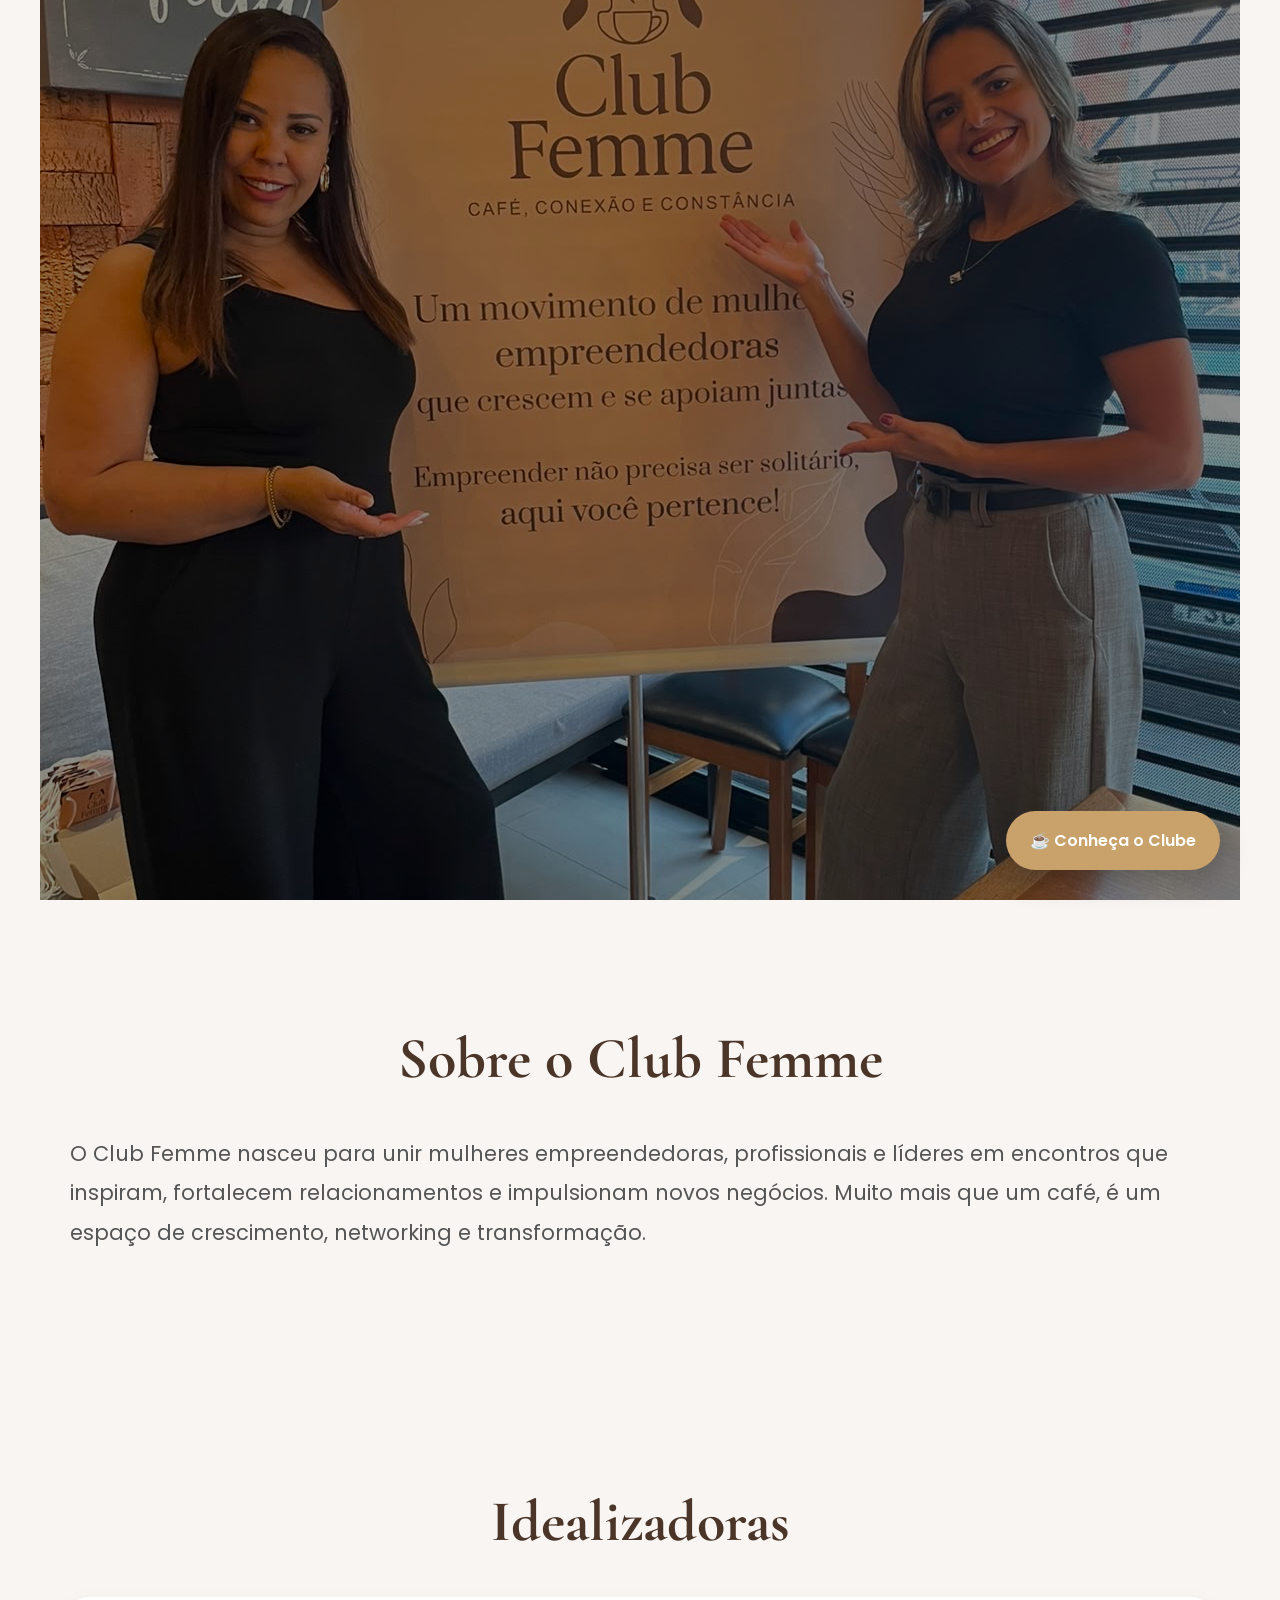
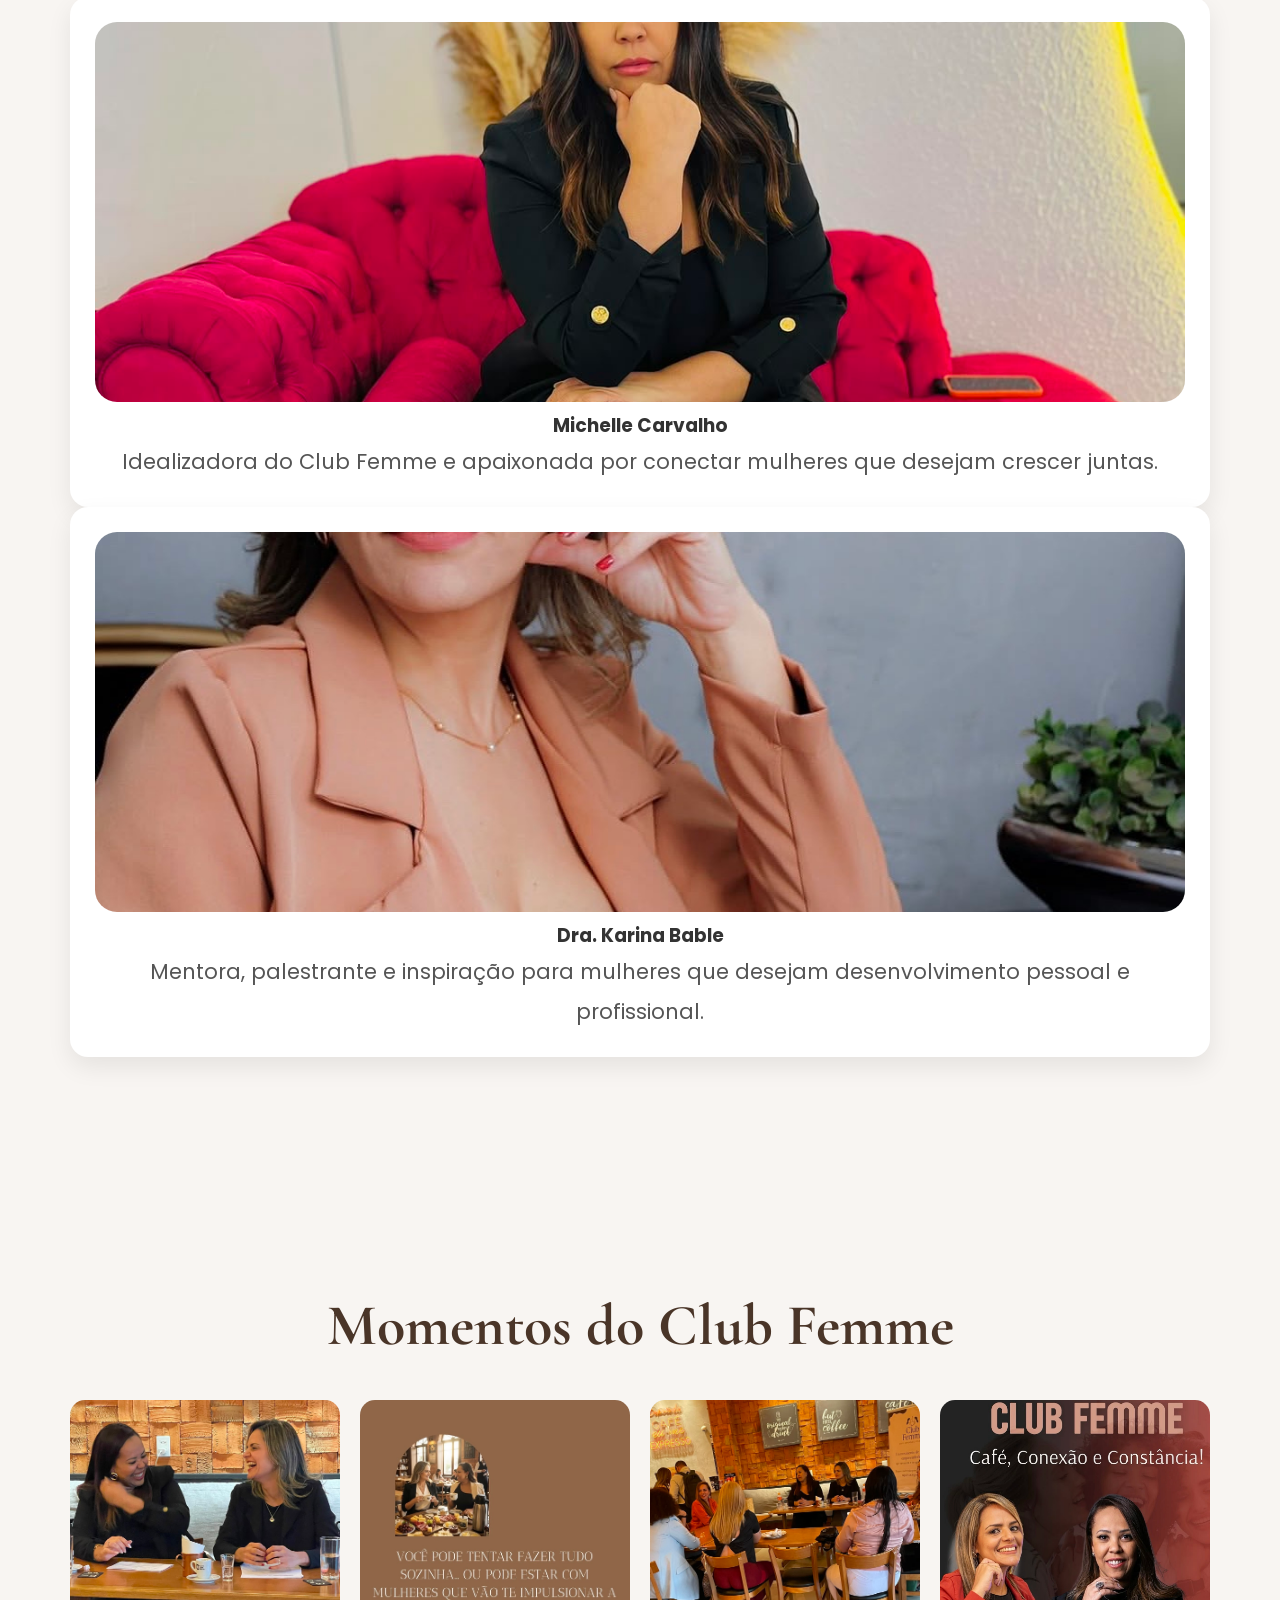
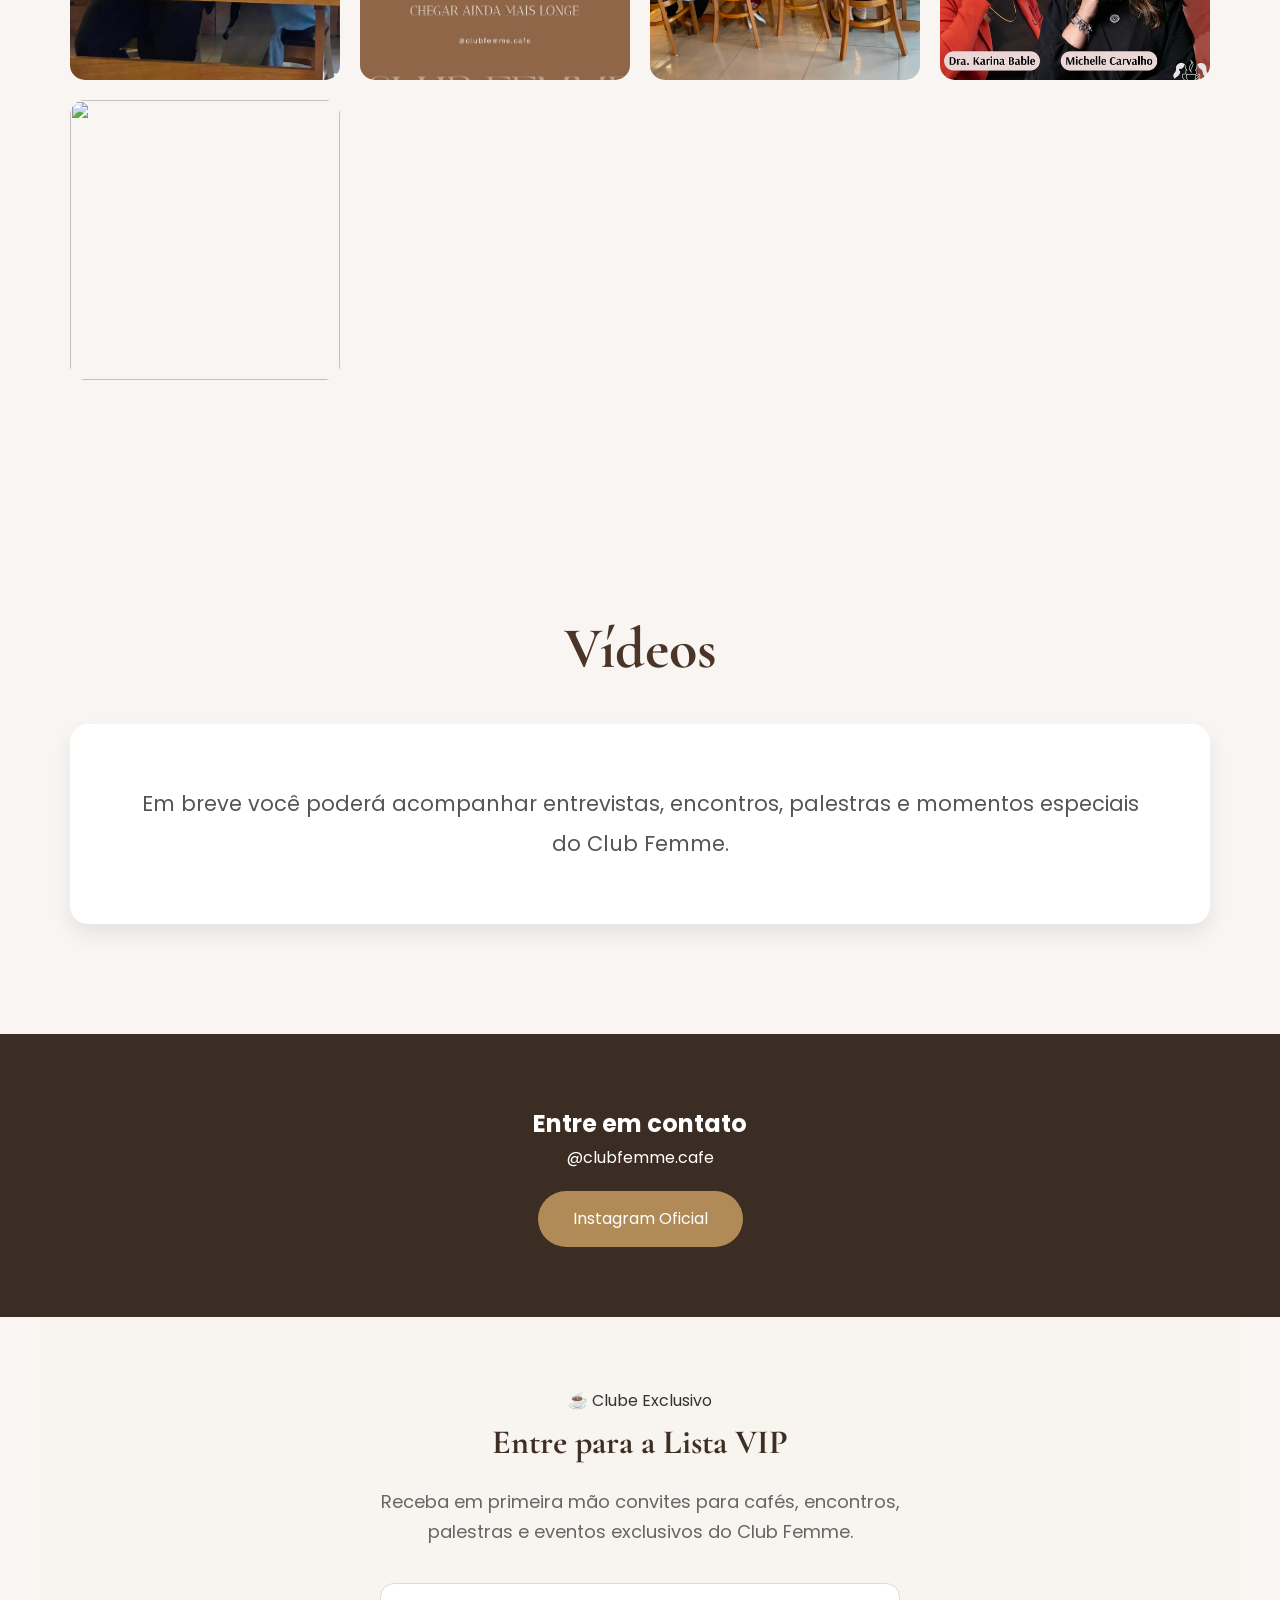
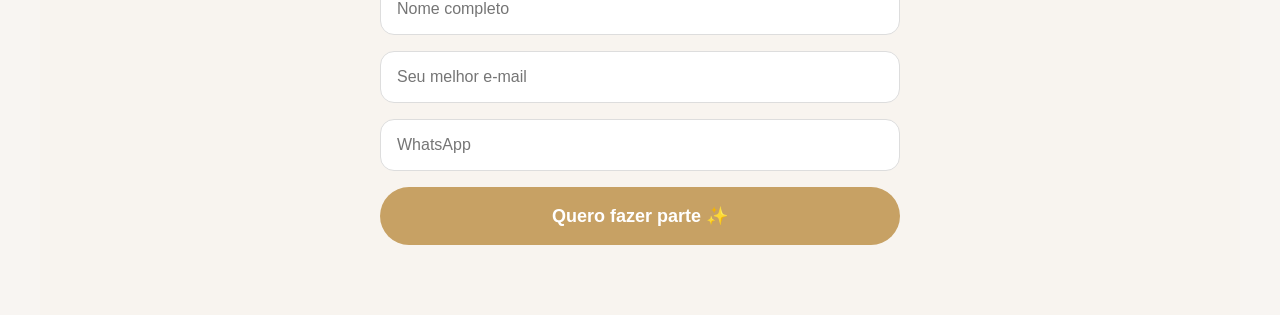
==== commit ad0016a5: "Update index.html" ====
--- a/index.html
+++ b/index.html
@@ -150,13 +150,39 @@
             Receba em primeira mão convites para cafés,
             encontros, palestras e eventos exclusivos do Club Femme.
         </p>
+<form action="https://formspree.io/f/mnjkgary" method="POST">
 
-="
+    <input type="hidden" name="_subject" value="Novo cadastro - Lista VIP Club Femme">
 
-            <button type="submit">
-                Quero fazer parte ✨
-            </button>
-        </form>
+    <input type="hidden" name="_next" value="https://beleza2.github.io/club-femme-site/">
+
+    <input
+        type="text"
+        name="nome"
+        placeholder="Nome completo"
+        required
+    >
+
+    <input
+        type="email"
+        name="email"
+        placeholder="Seu melhor e-mail"
+        required
+    >
+
+    <input
+        type="tel"
+        name="whatsapp"
+        placeholder="WhatsApp"
+        required
+    >
+
+    <button type="submit">
+        Quero fazer parte ✨
+    </button>
+
+</form>
+
     </div>
 </section>
     <script src="script.js"></script>
